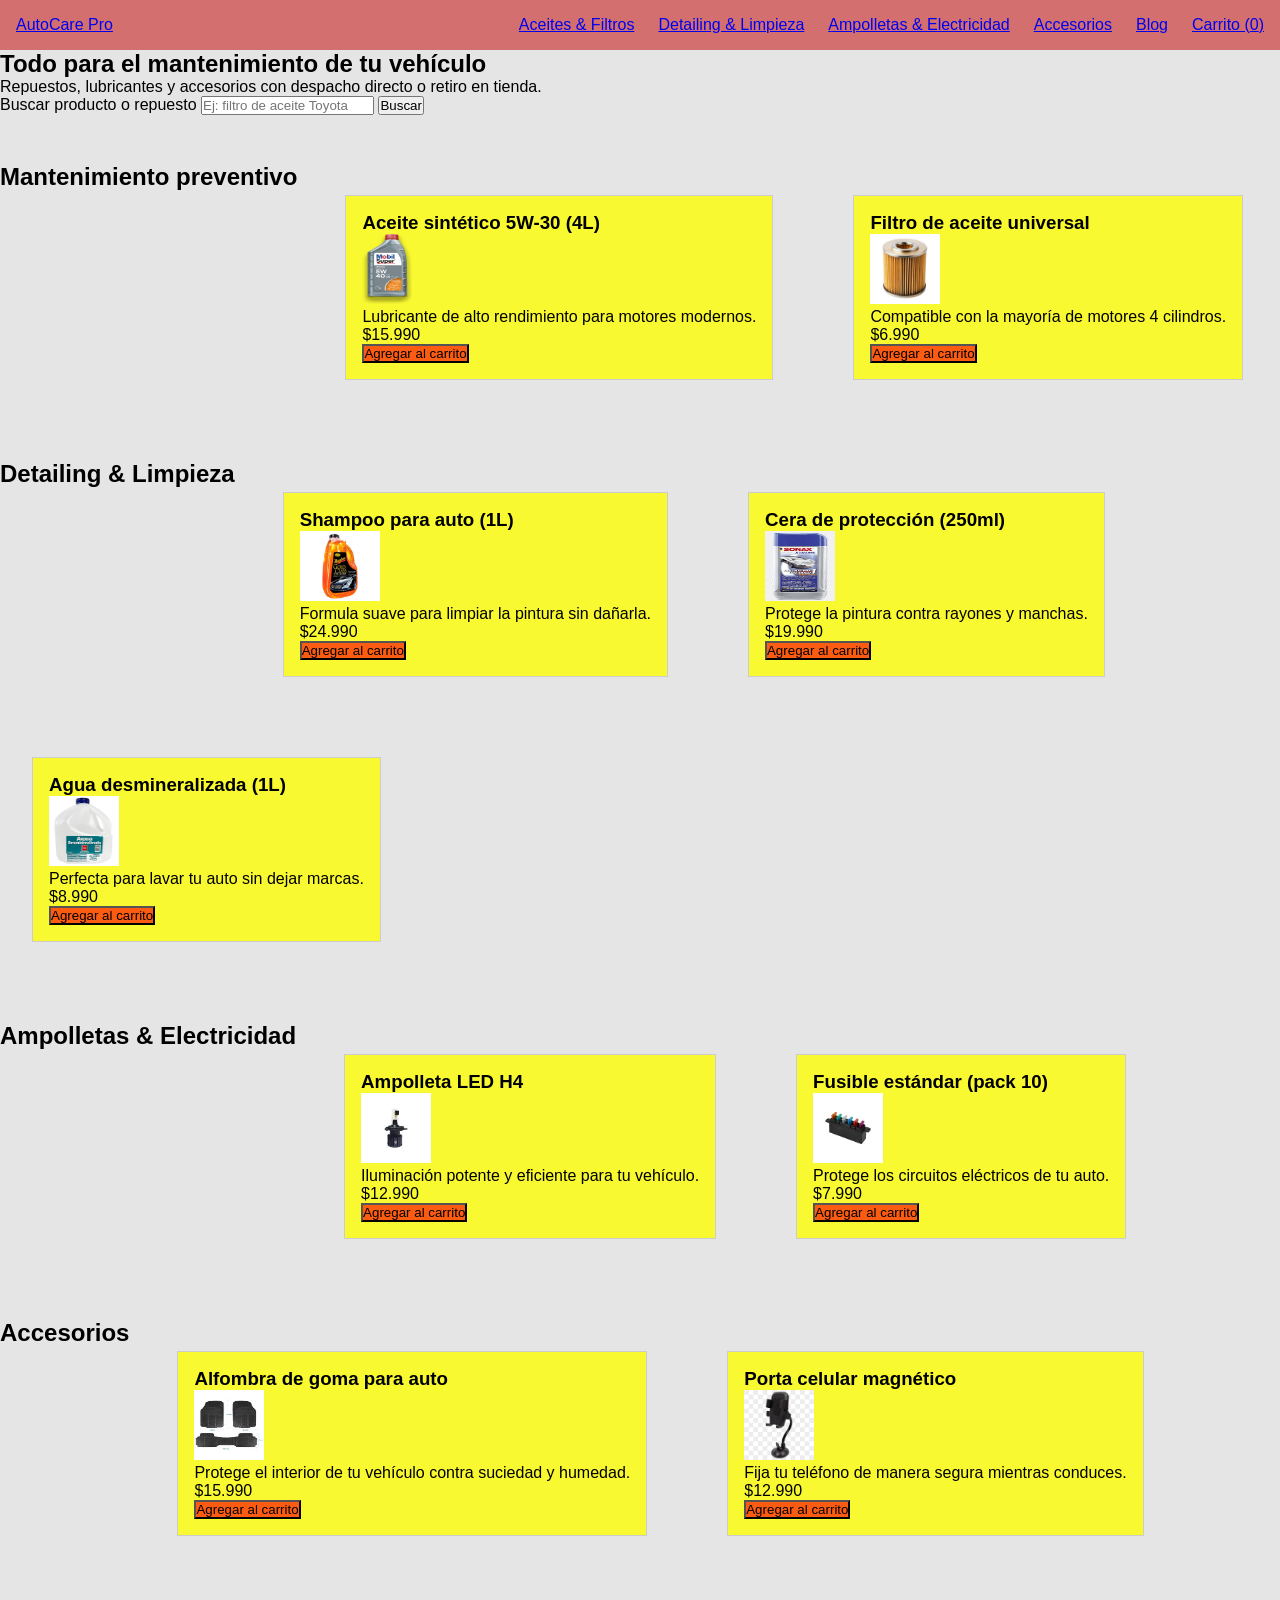
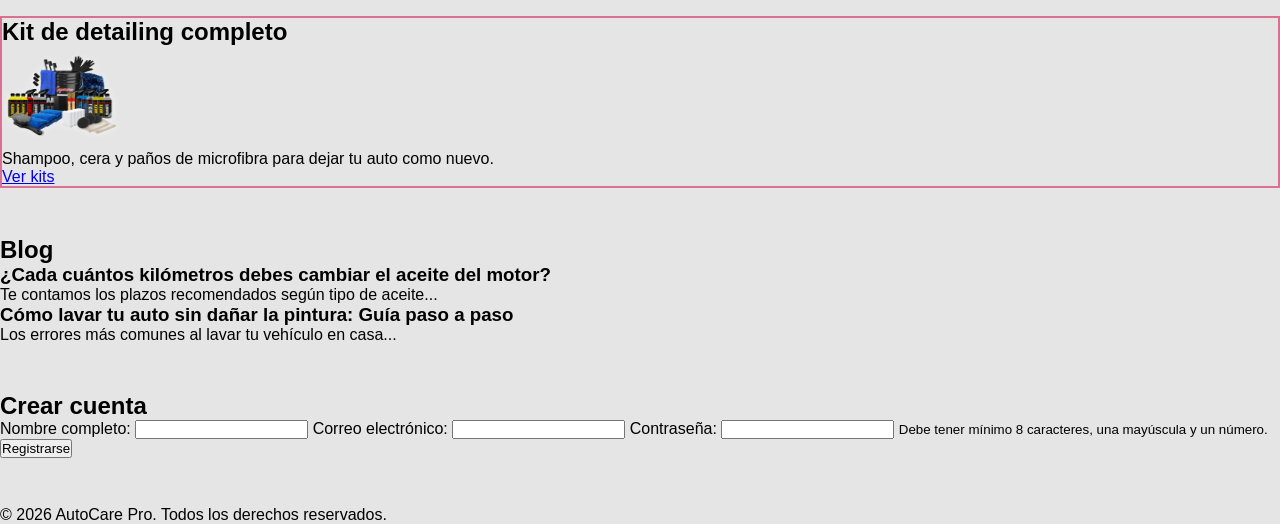
==== index.html @ ac7f09a3 "Agrega validacion de nombre, email y clave en formulario de registro" ====
<!DOCTYPE html>
<html lang="es">
<head>
  <meta charset="UTF-8">
  <meta name="viewport" content="width=device-width, initial-scale=1.0">
  <title>AutoCare Pro — Repuestos y Accesorios Automotrices</title>

  <!-- Acá se conecta el CSS. Ruta relativa: desde este archivo, entra a la carpeta css/ -->
  <link rel="stylesheet" href="css/style.css">
</head>
<body>

  <!-- HEADER: logo + navegación. Se repite en TODAS las páginas del sitio -->
  <header>
    <a href="index.html" class="logo">AutoCare Pro</a>
    <nav>
      <ul>
        <li><a href="#aceites">Aceites &amp; Filtros</a></li>
        <li><a href="#detailing">Detailing &amp; Limpieza</a></li>
        <li><a href="#electricidad">Ampolletas &amp; Electricidad</a></li>
        <li><a href="#accesorios">Accesorios</a></li>
        <li><a href="#blog">Blog</a></li>
        <li><a href="#carrito">Carrito (<span id="contador-carrito">0</span>)</a></li>
      </ul>
    </nav>
  </header>

  <!-- MAIN: el contenido único de esta página (Home) -->
  <main>

    <!-- SECTION: hero con buscador destacado. Es parte de la página, no tiene sentido solo -->
    <section class="hero">
      <h1>Todo para el mantenimiento de tu vehículo</h1>
      <p>Repuestos, lubricantes y accesorios con despacho directo o retiro en tienda.</p>
      <form role="search">
        <label for="buscador">Buscar producto o repuesto</label>
        <input type="search" id="buscador" name="buscador" placeholder="Ej: filtro de aceite Toyota">
        <button type="submit">Buscar</button>
      </form>
    </section>

    <!-- SECTION: mantenimiento preventivo -->
    <section id="aceites" class="grid-producto">
      <h2>Mantenimiento preventivo</h2>

      <!-- ARTICLE: cada producto tiene sentido leído fuera de contexto -->
      <article class="producto" data-precio="15990">
        <h3>Aceite sintético 5W-30 (4L)</h3>
        <img src="img/Aceite5w-40.png" alt="Aceite 5W-40" width="50" height="70">
        <p>Lubricante de alto rendimiento para motores modernos.</p>
        <p class="precio">$15.990</p>
        <button class="agregar-carrito">Agregar al carrito</button>
      </article>

      <article class="producto" data-precio="6990">
        <h3>Filtro de aceite universal</h3>
        <img src="img/Filtro.jpg" alt="Filtro aceite universal" width="70" height="70">
        <p>Compatible con la mayoría de motores 4 cilindros.</p>
        <p class="precio">$6.990</p>
        <button class="agregar-carrito">Agregar al carrito</button>
      </article>
    </section>

    <section id="detailing" class="grid-producto">
      <h2>Detailing & Limpieza</h2>
      <article class="producto" data-precio="24990">
        <h3>Shampoo para auto (1L)</h3>
        <img src="img/Shampoo.jpg" alt="Shampoo para auto" width="80" height="70">
        <p>Formula suave para limpiar la pintura sin dañarla.</p>
        <p class="precio">$24.990</p>
        <button class="agregar-carrito">Agregar al carrito</button>
      </article>
      
      <article class="producto" data-precio="19990">
        <h3>Cera de protección (250ml)</h3>
        <img src="img/Cera.jpg" alt="Cera brillante" width="70" height="70">
        <p>Protege la pintura contra rayones y manchas.</p>
        <p class="precio">$19.990</p>
        <button class="agregar-carrito">Agregar al carrito</button>
      </article>

      <article class="producto" data-precio="8990">
        <h3> Agua desmineralizada (1L)</h3>
        <img src="img/Agua.jpg" alt="Agua desminiralizada" width="70" height="70">
        <p>Perfecta para lavar tu auto sin dejar marcas.</p>
        <p class="precio">$8.990</p>
        <button class="agregar-carrito">Agregar al carrito</button>
      </article>
    </section>

    <section id="electricidad" class="grid-producto">
      <h2>Ampolletas & Electricidad</h2>
      <article class="producto" data-precio="12990">
        <h3>Ampolleta LED H4</h3>
        <img src="img/Ampolleta.jpg" alt="Ampolleta led H4" width="70" height="70">
        <p>Iluminación potente y eficiente para tu vehículo.</p>
        <p class="precio">$12.990</p>
        <button class="agregar-carrito">Agregar al carrito</button>
      </article>

      <article class="producto" data-precio="7990">
        <h3>Fusible estándar (pack 10)</h3>
        <img src="img/fusible.jpg" alt="Fusible estandar" width="70" height="70">
        <p>Protege los circuitos eléctricos de tu auto.</p>
        <p class="precio">$7.990</p>
        <button class="agregar-carrito">Agregar al carrito</button>
      </article>
    </section>

    <section id="accesorios" class="grid-producto">
      <h2>Accesorios</h2>
      <article class="producto" data-precio="15990">
        <h3>Alfombra de goma para auto</h3>
        <img src="img/gomaAuto.jpg" alt="Alfombre para auto" width="70" height="70">
        <p>Protege el interior de tu vehículo contra suciedad y humedad.</p>
        <p class="precio">$15.990</p>
        <button class="agregar-carrito">Agregar al carrito</button>
      </article>

      <article class="producto" data-precio="12990">
        <h3>Porta celular magnético</h3>
        <img src="img/portaCelu.jpg" alt="Porta celular" width="70" height="70">
        <p>Fija tu teléfono de manera segura mientras conduces.</p>
        <p class="precio">$12.990</p>
        <button class="agregar-carrito">Agregar al carrito</button>
      </article>
    </section>

    <!--section: banner de kits de limpieza -->
    <section class="banner-promo">
      <h2>Kit de detailing completo</h2>
      <img src="img/kit.png" alt="Kit lavado vehiculo" width="120" height="100">
      <p>Shampoo, cera y paños de microfibra para dejar tu auto como nuevo.</p>
      <a href="#detailing" class="btn">Ver kits</a>
    </section>

    <!--section: blog -->
    <section id="blog">
      <h2>Blog</h2>
      <article>
        <h3>¿Cada cuántos kilómetros debes cambiar el aceite del motor?</h3>
        <p>Te contamos los plazos recomendados según tipo de aceite...</p>
      </article>
      <article>
        <h3>Cómo lavar tu auto sin dañar la pintura: Guía paso a paso</h3>
        <p>Los errores más comunes al lavar tu vehículo en casa...</p>
      </article>
    </section>
    
    <!--section: Registro-->
    <section id="registro">
      <h2>Crear cuenta</h2>
      <form id="form-registro" novalidate>
        <label for="nombre">Nombre completo:</label>
        <input type="text" id="nombre" name="nombre" autocomplete="name" required>
        <span class="error-campo" id="error-nombre"></span>
    
        <label for="email">Correo electrónico:</label>
        <input type="email" id="email" name="email" autocomplete="email" required>
        <span class="error-campo" id="error-email"></span>
    
        <label for="clave">Contraseña:</label>
        <input type="password" id="clave" name="clave" autocomplete="new-password" required minlength="8">
        <small class="sugerencia">Debe tener mínimo 8 caracteres, una mayúscula y un número.</small>
        <span class="error-campo" id="error-clave"></span>

        <button type="submit">Registrarse</button>
      </form>
      <p id="mensaje-error" role="alert"></p>
    </section>

  </main>

  <!-- FOOTER: se repite en todas las páginas -->
  <footer>
    <p>&copy; 2026 AutoCare Pro. Todos los derechos reservados.</p>
  </footer>

  <!--
    El script va AL FINAL del body (o con "defer" en el head).
    Motivo: cuando el navegador llega acá, todo el HTML de arriba ya existe,
    así que el JS puede "encontrar" los botones, inputs, etc. sin errores.
  -->
  <script src="js/script.js"></script>
</body>
</html>
---- css/style.css ----
* {
  box-sizing: border-box;
  margin: 0;
  padding: 0;
}

body {
  font-family: Arial, sans-serif;
  background-color: #cccccc7e;
}

header {
  display: flex;
  justify-content: space-between;
  align-items: center;
  background-color: rgba(199, 25, 25, 0.578);
  padding: 1rem;
}

section {
  margin-bottom: 3rem;
}

.producto {
  border: 1px solid #ccc;
  padding: 1rem;
  margin: 2rem;
  background-color: rgba(255, 255, 0, 0.781);
}

.grid-producto {
  display: flex;
  gap: 1rem;
  flex-wrap: wrap;
}

nav ul {
  list-style-type: none;
  display: flex;
  gap: 1.5rem;
}

.agregar-carrito {
  background-color: rgba(255, 0, 0, 0.63);
}

.banner-promo {
  border: 2px solid palevioletred;
}
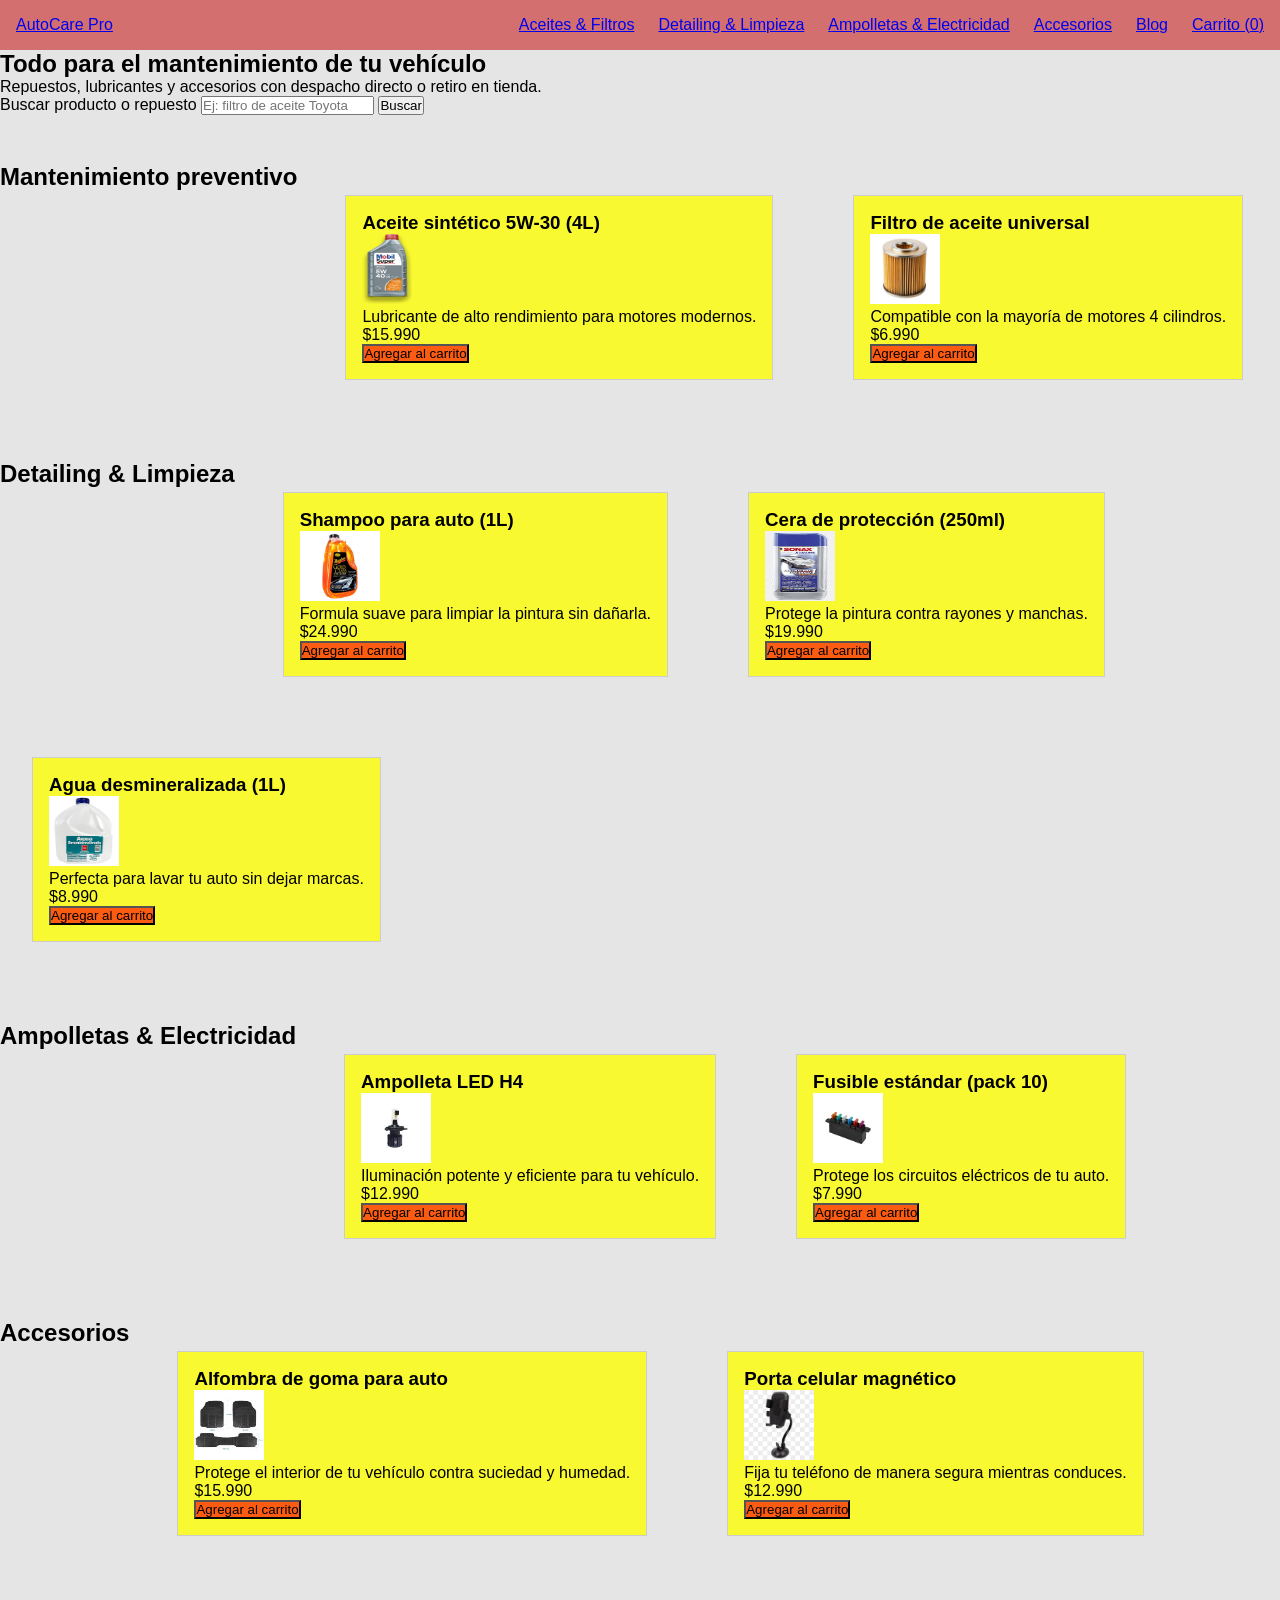
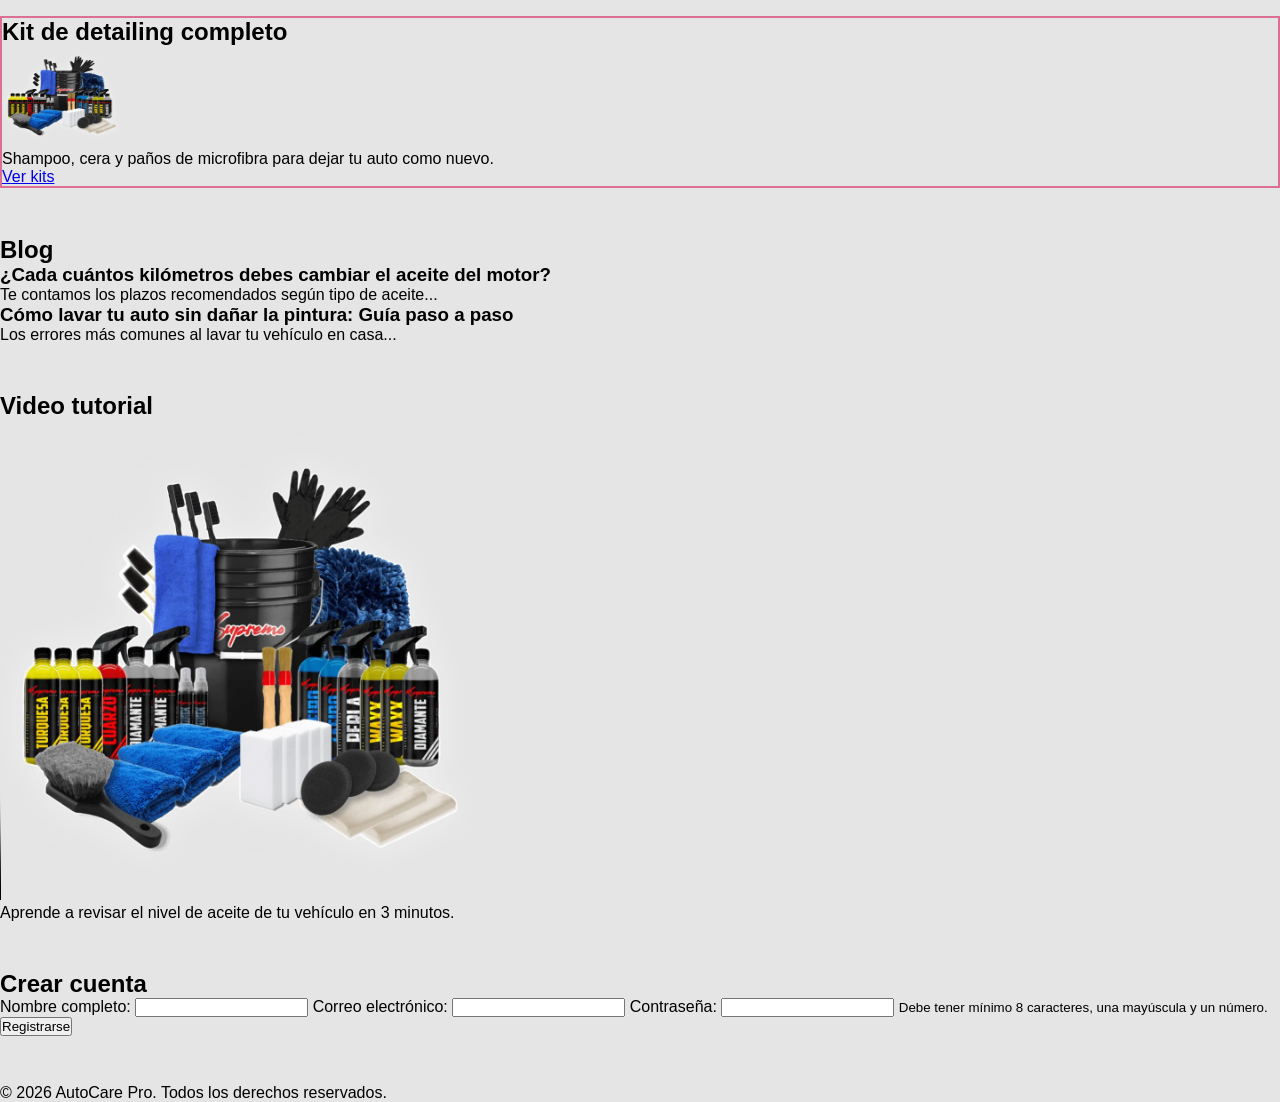
==== commit 85d2aea9: "Agrega seccion de video tutorial en la pagina" ====
--- a/index.html
+++ b/index.html
@@ -146,7 +146,17 @@
         <p>Los errores más comunes al lavar tu vehículo en casa...</p>
       </article>
     </section>
-    
+
+    <section id="tutorial-video">
+      <h2>Video tutorial</h2>
+      <video width="480" controls poster="img/kit.png">
+      <source src="video/cambio-aceite.mp4" type="video/mp4">
+        Tu navegador no soporta la reproducción de este video.
+      </video>
+      <p>Aprende a revisar el nivel de aceite de tu vehículo en 3 minutos.</p>
+    </section>
+
+
     <!--section: Registro-->
     <section id="registro">
       <h2>Crear cuenta</h2>
@@ -171,16 +181,10 @@
 
   </main>
 
-  <!-- FOOTER: se repite en todas las páginas -->
   <footer>
     <p>&copy; 2026 AutoCare Pro. Todos los derechos reservados.</p>
   </footer>
 
-  <!--
-    El script va AL FINAL del body (o con "defer" en el head).
-    Motivo: cuando el navegador llega acá, todo el HTML de arriba ya existe,
-    así que el JS puede "encontrar" los botones, inputs, etc. sin errores.
-  -->
   <script src="js/script.js"></script>
 </body>
 </html>
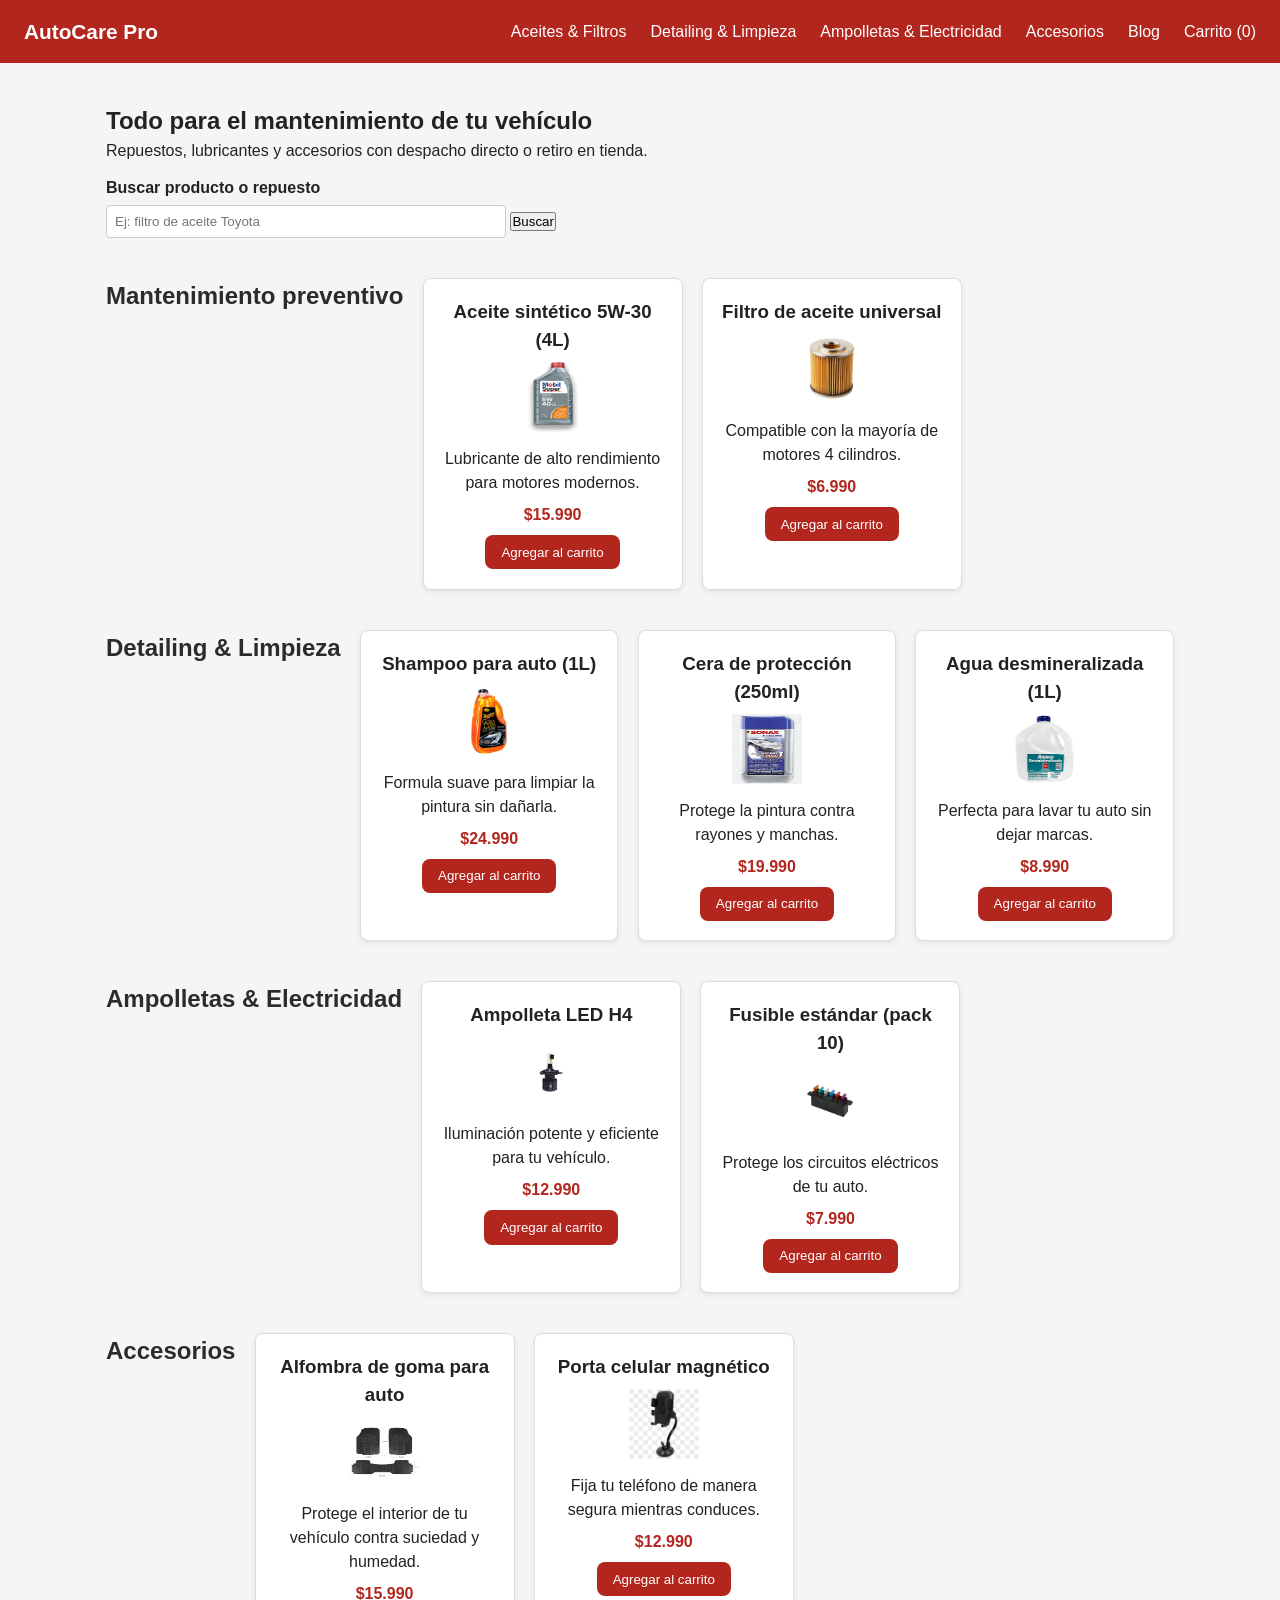
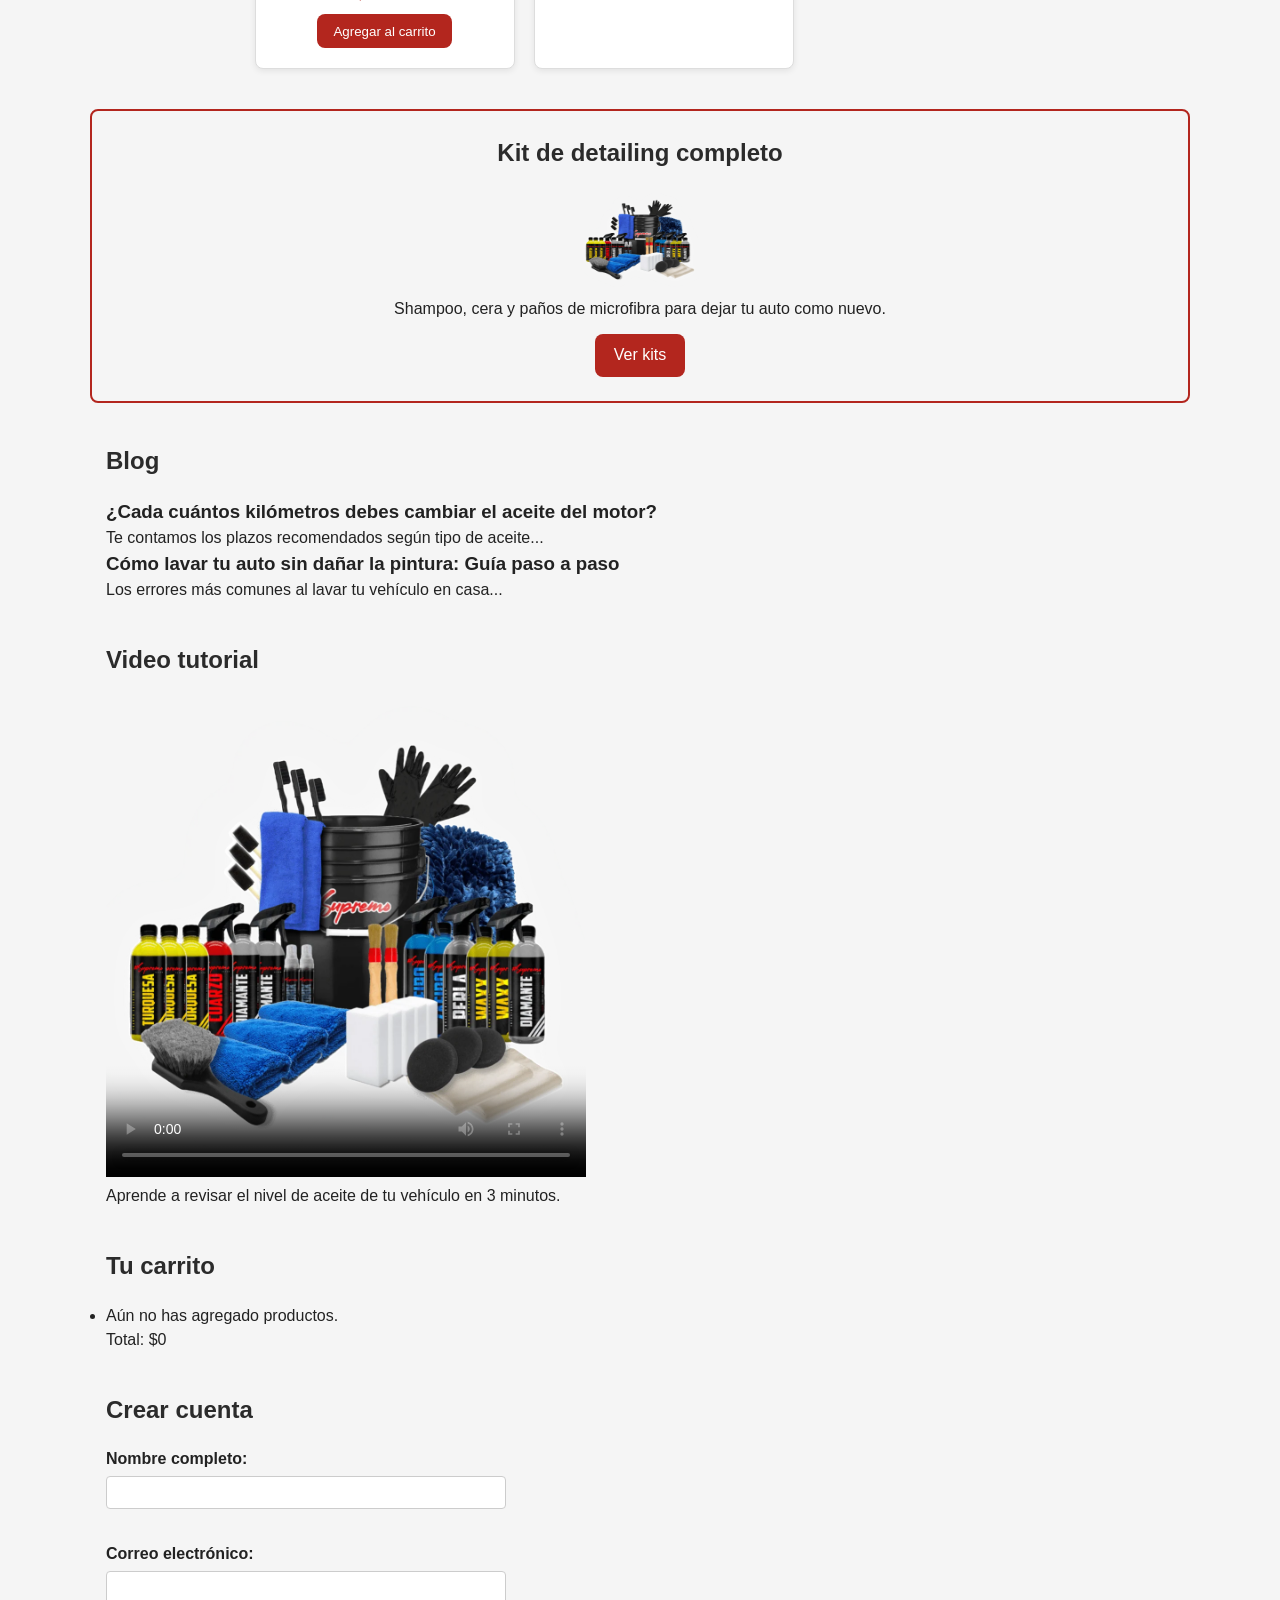
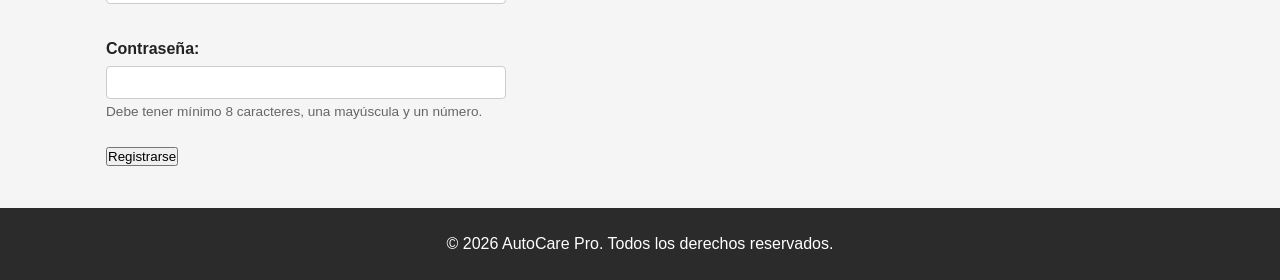
==== commit 2558e351: "Agrega seccion de carrito funcional y corrige link roto del menu" ====
--- a/index.html
+++ b/index.html
@@ -156,6 +156,15 @@
       <p>Aprende a revisar el nivel de aceite de tu vehículo en 3 minutos.</p>
     </section>
 
+    <section id="carrito">
+      <h2>Tu carrito</h2>
+      <ul id="lista-carrito">
+        <li class="carrito-vacio">Aún no has agregado productos.</li>
+      </ul>
+      <p id="carrito-total">Total: $0</p>
+    </section>
+
+
 
     <!--section: Registro-->
     <section id="registro">
--- a/css/style.css
+++ b/css/style.css
@@ -1,49 +1,190 @@
+:root {
+  --color-primario: #b3261e;
+  --color-primario-oscuro: #7a1a15;
+  --color-secundario: #2b2b2b;
+  --color-fondo: #f5f5f5;
+  --color-tarjeta: #ffffff;
+  --color-texto: #222222;
+  --color-error: #c0392b;
+  --color-exito: #2e7d32;
+  --radio-borde: 8px;
+}
+ 
 * {
   box-sizing: border-box;
   margin: 0;
   padding: 0;
 }
-
+ 
 body {
-  font-family: Arial, sans-serif;
-  background-color: #cccccc7e;
+  font-family: 'Segoe UI', Arial, sans-serif;
+  background-color: var(--color-fondo);
+  color: var(--color-texto);
+  line-height: 1.5;
 }
-
+ 
 header {
   display: flex;
   justify-content: space-between;
   align-items: center;
-  background-color: rgba(199, 25, 25, 0.578);
-  padding: 1rem;
+  background-color: var(--color-primario);
+  padding: 1rem 1.5rem;
+  color: white;
 }
-
-section {
-  margin-bottom: 3rem;
+ 
+header .logo {
+  color: white;
+  font-weight: bold;
+  font-size: 1.3rem;
+  text-decoration: none;
 }
-
-.producto {
-  border: 1px solid #ccc;
-  padding: 1rem;
-  margin: 2rem;
-  background-color: rgba(255, 255, 0, 0.781);
-}
-
-.grid-producto {
-  display: flex;
-  gap: 1rem;
-  flex-wrap: wrap;
-}
-
+ 
 nav ul {
   list-style-type: none;
   display: flex;
   gap: 1.5rem;
+  flex-wrap: wrap;
+}
+ 
+nav a {
+  color: white;
+  text-decoration: none;
+}
+ 
+nav a:hover {
+  text-decoration: underline;
+}
+ 
+section {
+  margin: 2.5rem auto;
+  max-width: 1100px;
+  padding: 0 1rem;
+}
+ 
+h2 {
+  margin-bottom: 1.2rem;
+  color: var(--color-secundario);
+}
+ 
+.grid-producto {
+  display: flex;
+  gap: 1.2rem;
+  flex-wrap: wrap;
+}
+ 
+.producto {
+  border: 1px solid #ddd;
+  border-radius: var(--radio-borde);
+  padding: 1.2rem;
+  background-color: var(--color-tarjeta);
+  box-shadow: 0 2px 6px rgba(0,0,0,0.08);
+  flex: 1 1 220px;
+  max-width: 260px;
+  text-align: center;
+}
+ 
+.producto img {
+  margin: 0.5rem 0;
+}
+ 
+.precio {
+  font-weight: bold;
+  color: var(--color-primario);
+  margin: 0.5rem 0;
+}
+ 
+.agregar-carrito {
+  background-color: var(--color-primario);
+  color: white;
+  border: none;
+  padding: 0.6rem 1rem;
+  border-radius: var(--radio-borde);
+  cursor: pointer;
+}
+ 
+.agregar-carrito:hover {
+  background-color: var(--color-primario-oscuro);
+}
+ 
+.banner-promo {
+  border: 2px solid var(--color-primario);
+  border-radius: var(--radio-borde);
+  padding: 1.5rem;
+  text-align: center;
+}
+ 
+.btn {
+  display: inline-block;
+  margin-top: 0.8rem;
+  background-color: var(--color-primario);
+  color: white;
+  padding: 0.6rem 1.2rem;
+  border-radius: var(--radio-borde);
+  text-decoration: none;
+}
+ 
+form label {
+  display: block;
+  margin-top: 0.8rem;
+  font-weight: bold;
+}
+ 
+form input {
+  width: 100%;
+  max-width: 400px;
+  padding: 0.5rem;
+  margin-top: 0.3rem;
+  border: 1px solid #ccc;
+  border-radius: 4px;
+}
+ 
+.sugerencia {
+  display: block;
+  color: #666;
+  font-size: 0.85rem;
+  margin-top: 0.2rem;
+}
+ 
+.error-campo {
+  display: block;
+  color: var(--color-error);
+  font-size: 0.85rem;
+  margin-top: 0.2rem;
+  min-height: 1.1rem;
+}
+ 
+.mensaje-error {
+  color: var(--color-error);
+  font-weight: bold;
+  margin-top: 1rem;
+}
+ 
+.mensaje-exito {
+  color: var(--color-exito);
+  font-weight: bold;
+  margin-top: 1rem;
+}
+ 
+footer {
+  text-align: center;
+  padding: 1.5rem;
+  background-color: var(--color-secundario);
+  color: white;
+  margin-top: 2rem;
 }
 
-.agregar-carrito {
-  background-color: rgba(255, 0, 0, 0.63);
+/* Responsive: pantallas chicas */
+@media (max-width: 700px) {
+  header {
+    flex-direction: column;
+    gap: 0.8rem;
+  }
+ 
+  nav ul {
+    justify-content: center;
+  }
+ 
+  .producto {
+    max-width: 100%;
+  }
 }
-
-.banner-promo {
-  border: 2px solid palevioletred;
-}
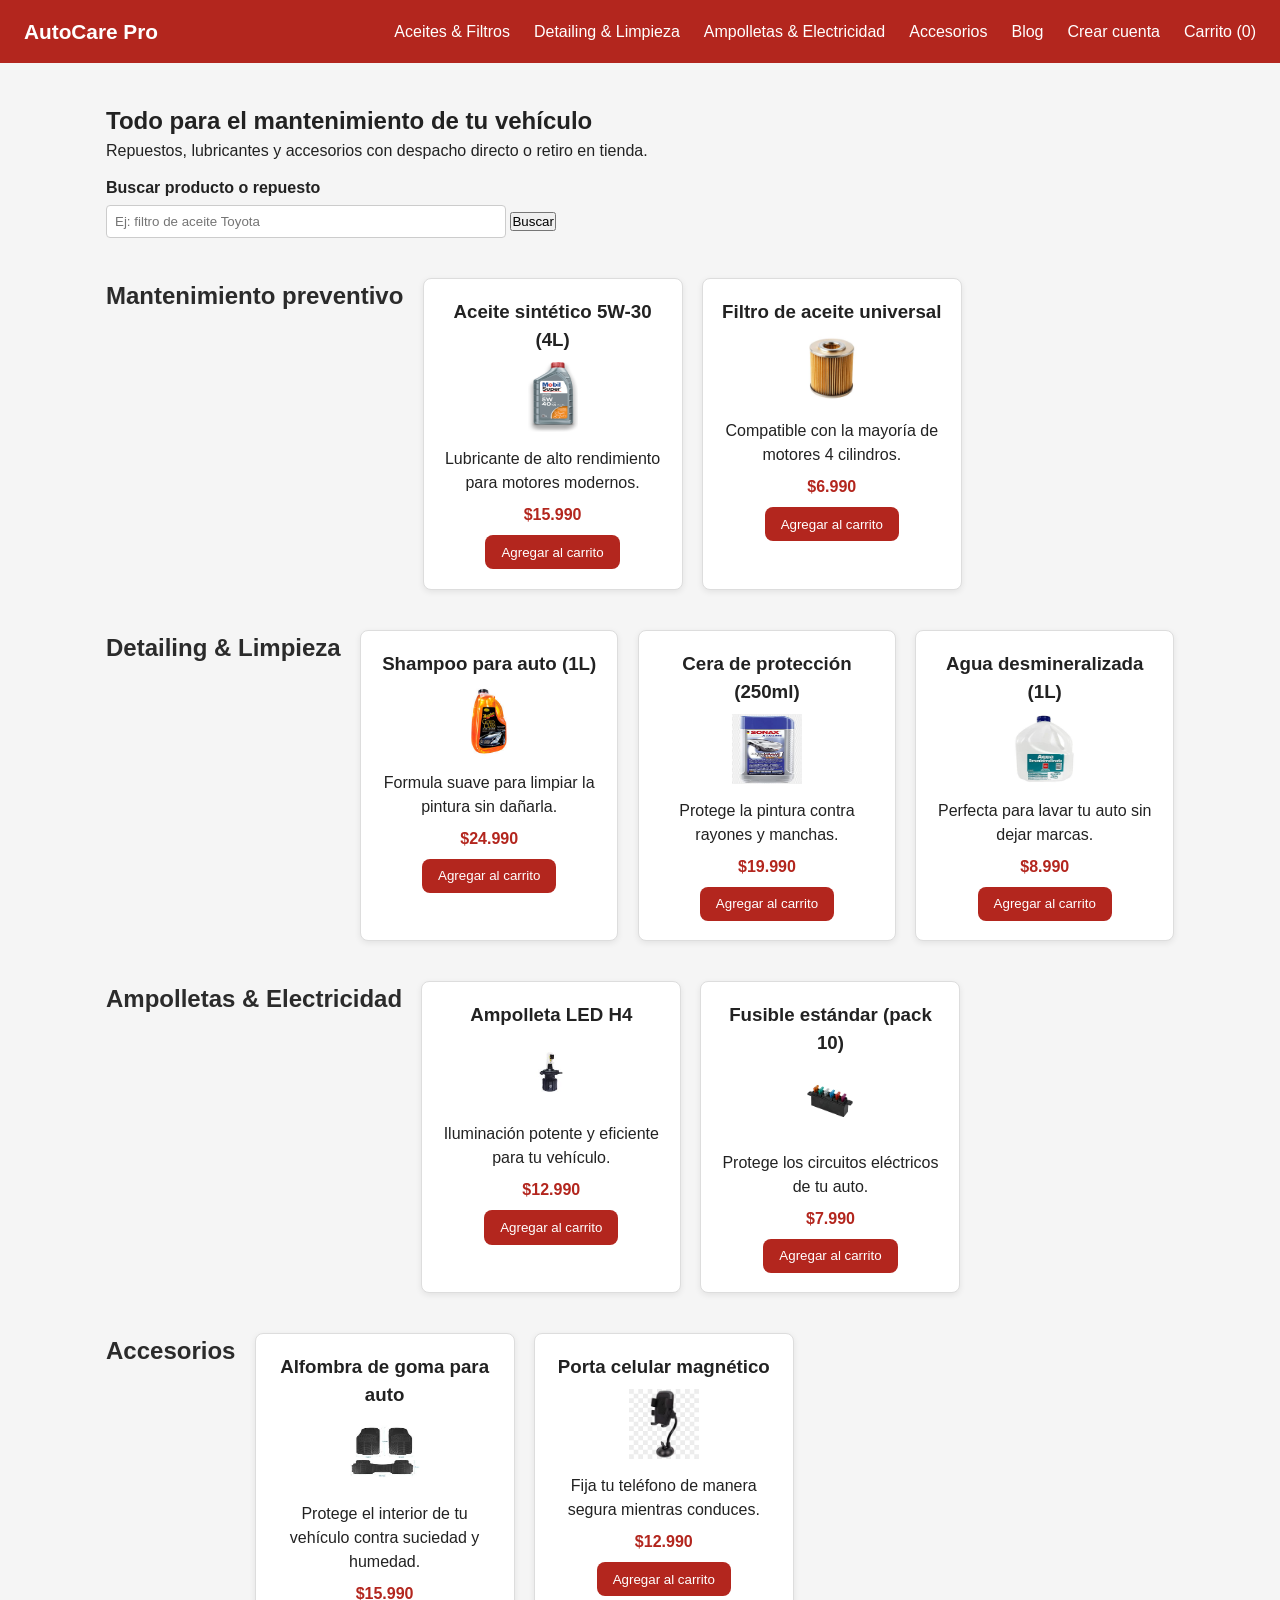
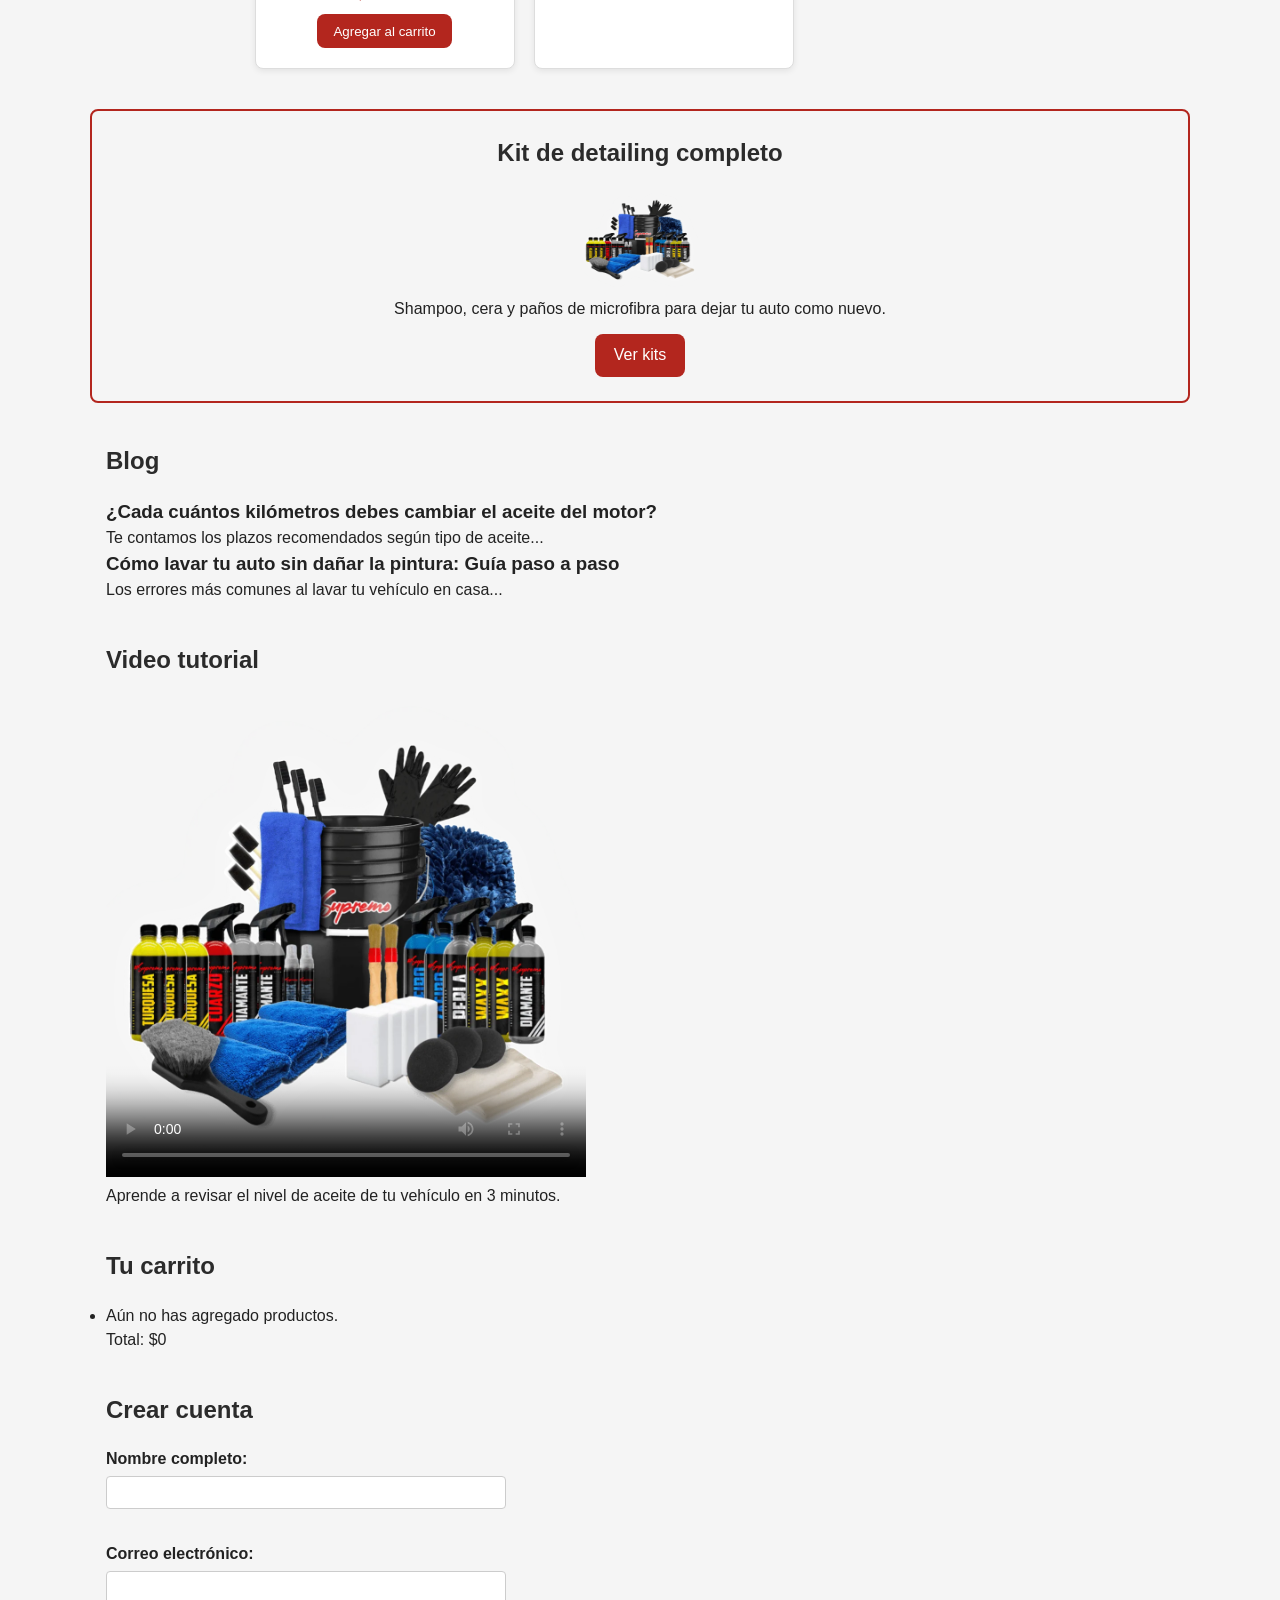
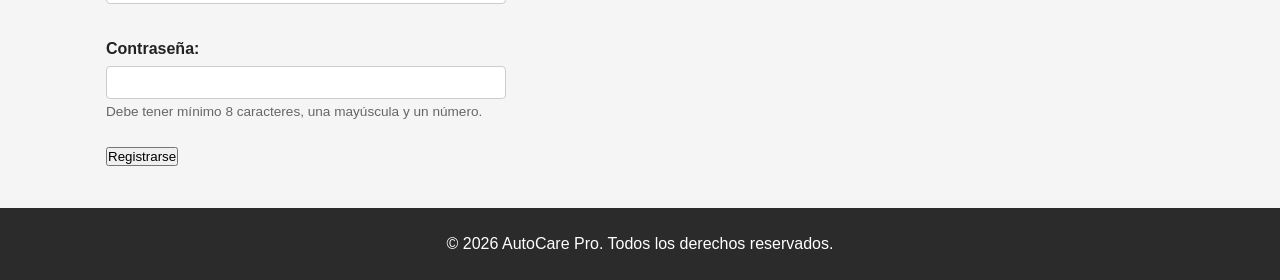
==== commit 94d58d8e: "Agrega link de crear cuentan" ====
--- a/index.html
+++ b/index.html
@@ -20,6 +20,7 @@
         <li><a href="#electricidad">Ampolletas &amp; Electricidad</a></li>
         <li><a href="#accesorios">Accesorios</a></li>
         <li><a href="#blog">Blog</a></li>
+        <li><a href="#registro">Crear cuenta</a></li>
         <li><a href="#carrito">Carrito (<span id="contador-carrito">0</span>)</a></li>
       </ul>
     </nav>
@@ -147,6 +148,7 @@
       </article>
     </section>
 
+    <!--section: video tutorial -->
     <section id="tutorial-video">
       <h2>Video tutorial</h2>
       <video width="480" controls poster="img/kit.png">
@@ -156,6 +158,7 @@
       <p>Aprende a revisar el nivel de aceite de tu vehículo en 3 minutos.</p>
     </section>
 
+    <!--section: carrito de compras -->
     <section id="carrito">
       <h2>Tu carrito</h2>
       <ul id="lista-carrito">
@@ -163,8 +166,6 @@
       </ul>
       <p id="carrito-total">Total: $0</p>
     </section>
-
-
 
     <!--section: Registro-->
     <section id="registro">
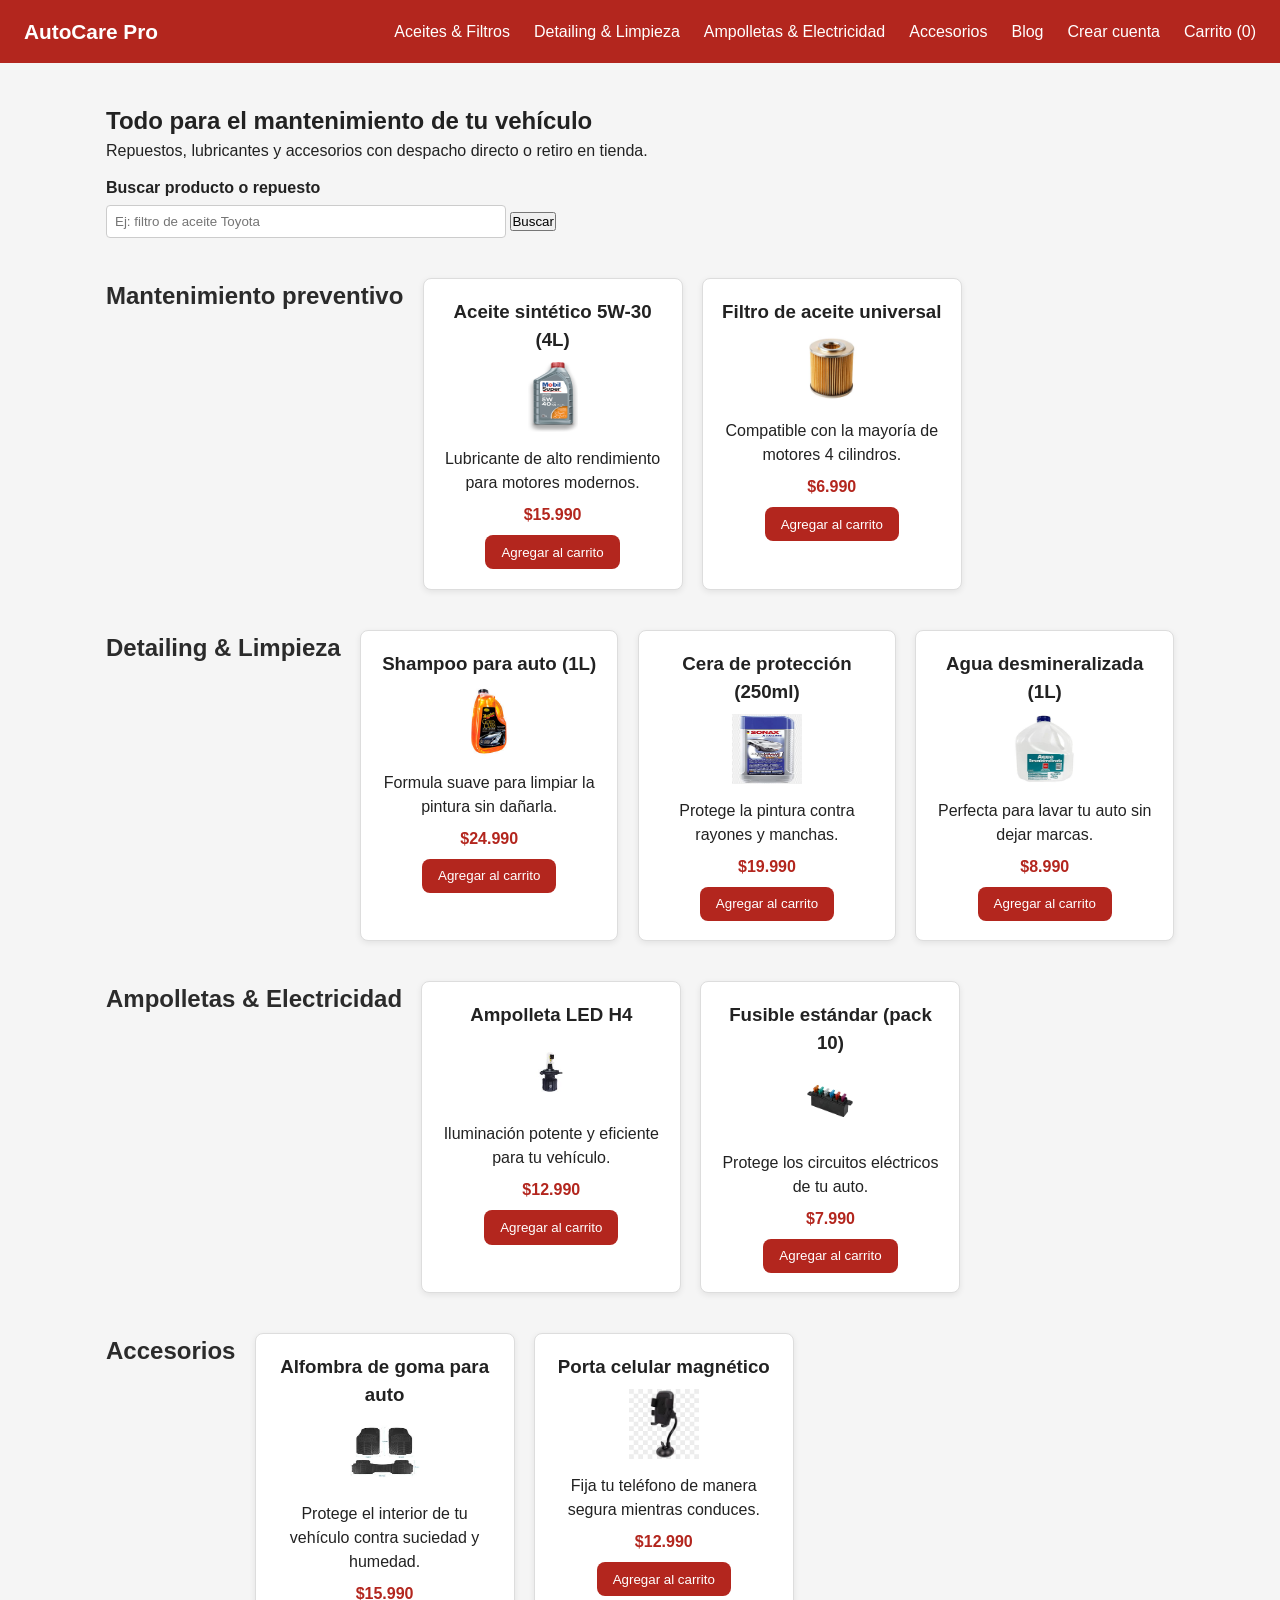
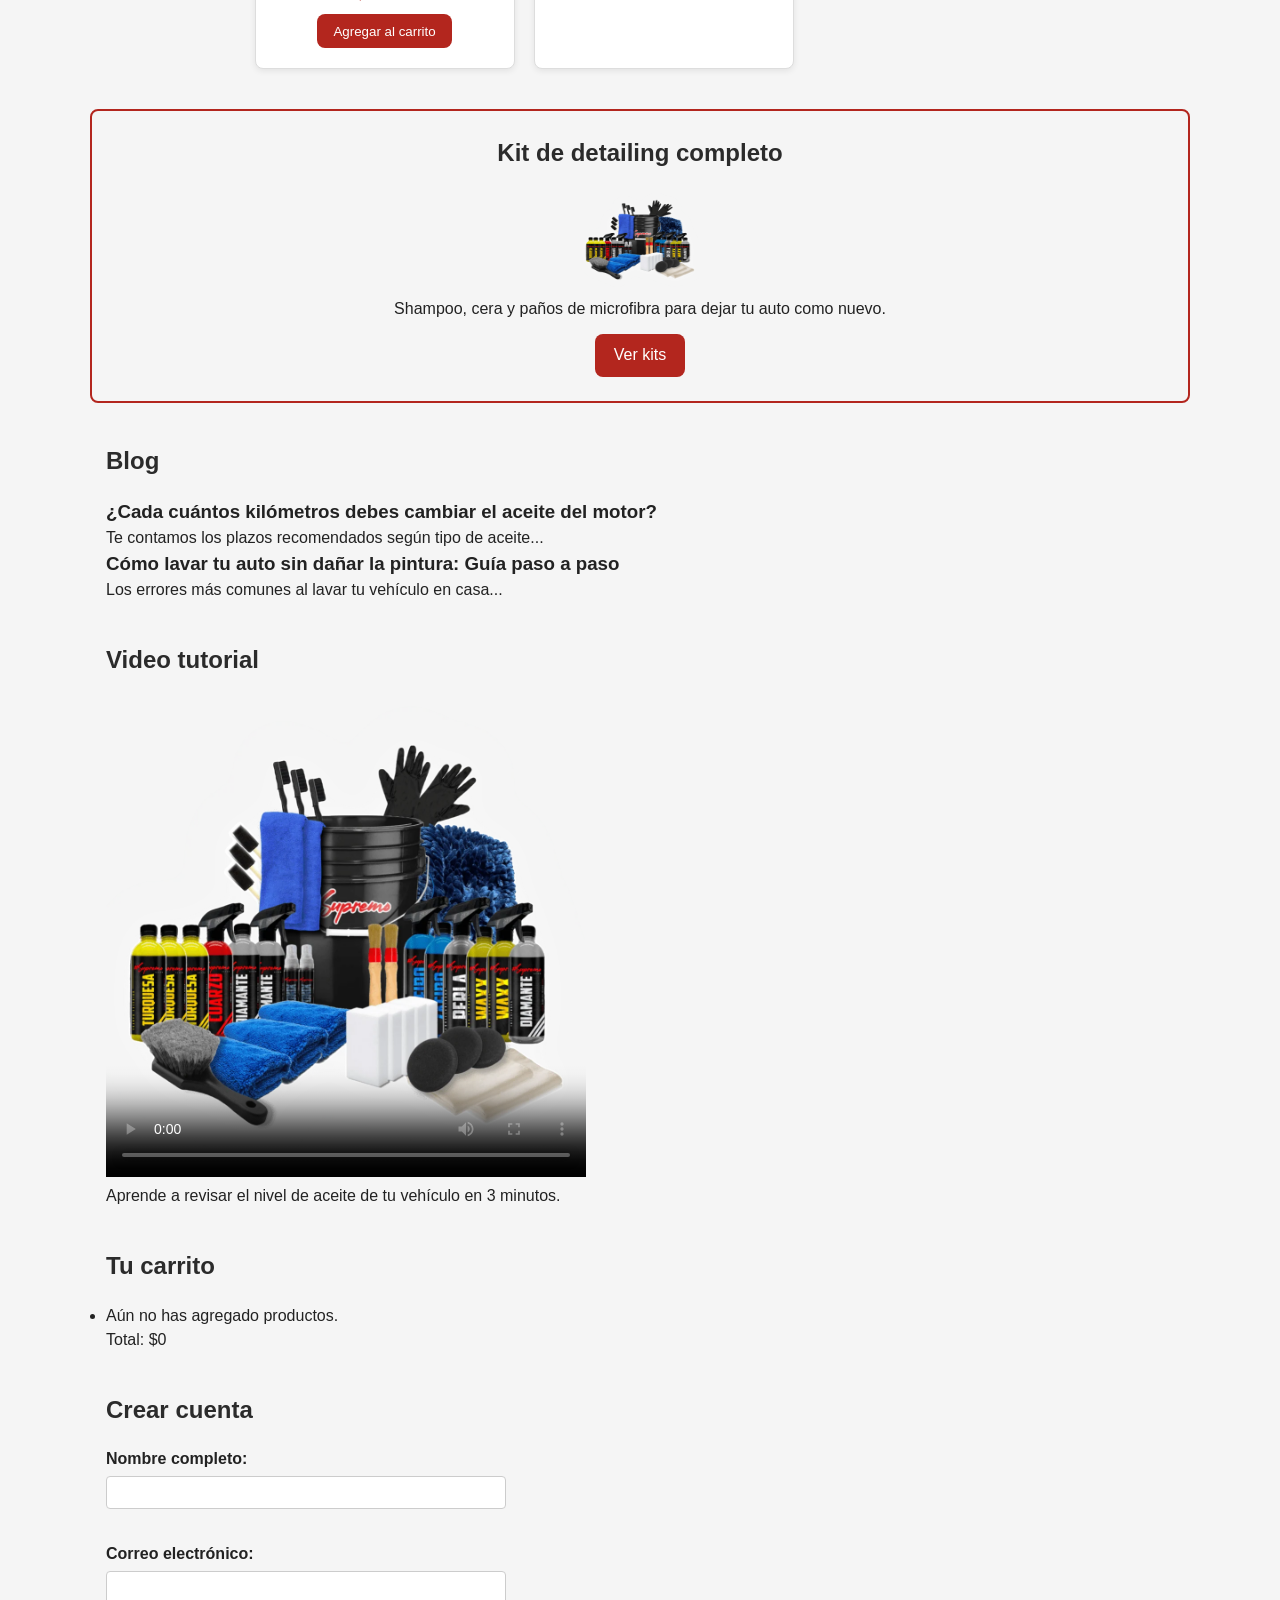
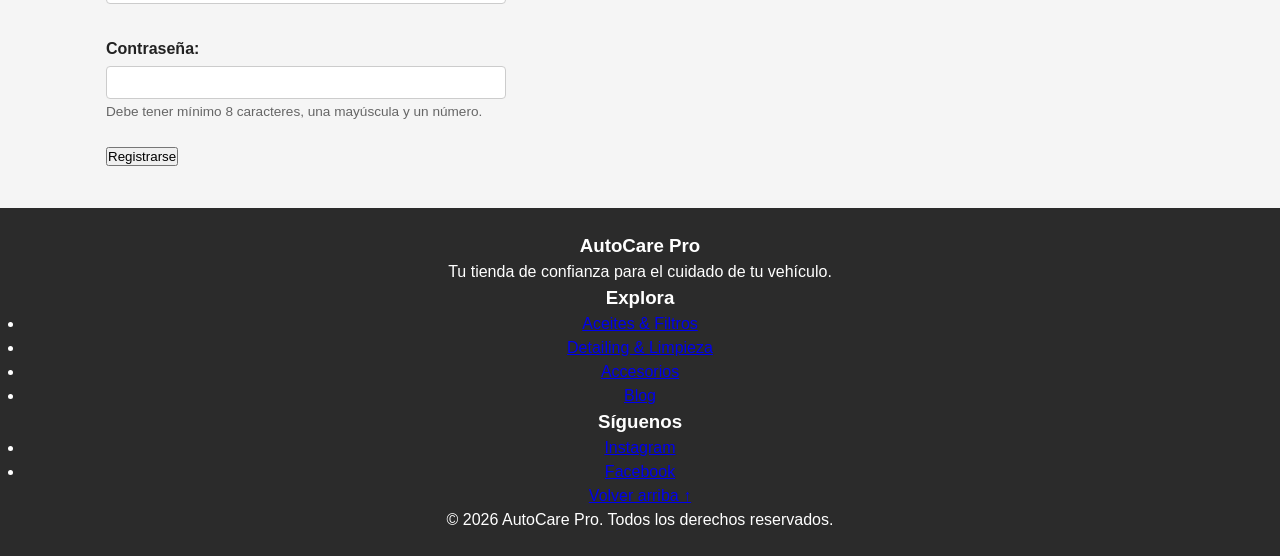
==== commit 78079f12: "Actualiza menu y footer para apuntar entre paginas correctamente" ====
--- a/index.html
+++ b/index.html
@@ -21,9 +21,10 @@
         <li><a href="#accesorios">Accesorios</a></li>
         <li><a href="#blog">Blog</a></li>
         <li><a href="#registro">Crear cuenta</a></li>
-        <li><a href="#carrito">Carrito (<span id="contador-carrito">0</span>)</a></li>
+        <li><a href="carrito.html">Carrito (<span id="contador-carrito">0</span>)</a></li>
       </ul>
     </nav>
+
   </header>
 
   <!-- MAIN: el contenido único de esta página (Home) -->
@@ -192,8 +193,35 @@
   </main>
 
   <footer>
-    <p>&copy; 2026 AutoCare Pro. Todos los derechos reservados.</p>
-  </footer>
+  <div class="footer-col">
+    <h3>AutoCare Pro</h3>
+    <p>Tu tienda de confianza para el cuidado de tu vehículo.</p>
+  </div>
+ 
+  <div class="footer-col">
+    <h3>Explora</h3>
+    <ul>
+      <li><a href="#aceites">Aceites &amp; Filtros</a></li>
+      <li><a href="#detailing">Detailing &amp; Limpieza</a></li>
+      <li><a href="#accesorios">Accesorios</a></li>
+      <li><a href="#blog">Blog</a></li>
+    </ul>
+  </div>
+ 
+  <div class="footer-col">
+    <h3>Síguenos</h3>
+    <ul>
+      <li><a href="https://instagram.com" target="_blank" rel="noopener">Instagram</a></li>
+      <li><a href="https://facebook.com" target="_blank" rel="noopener">Facebook</a></li>
+    </ul>
+  </div>
+ 
+  <div class="footer-col">
+    <a href="#top" class="volver-arriba">Volver arriba ↑</a>
+  </div>
+ 
+  <p class="footer-copy">&copy; 2026 AutoCare Pro. Todos los derechos reservados.</p>
+</footer>
 
   <script src="js/script.js"></script>
 </body>
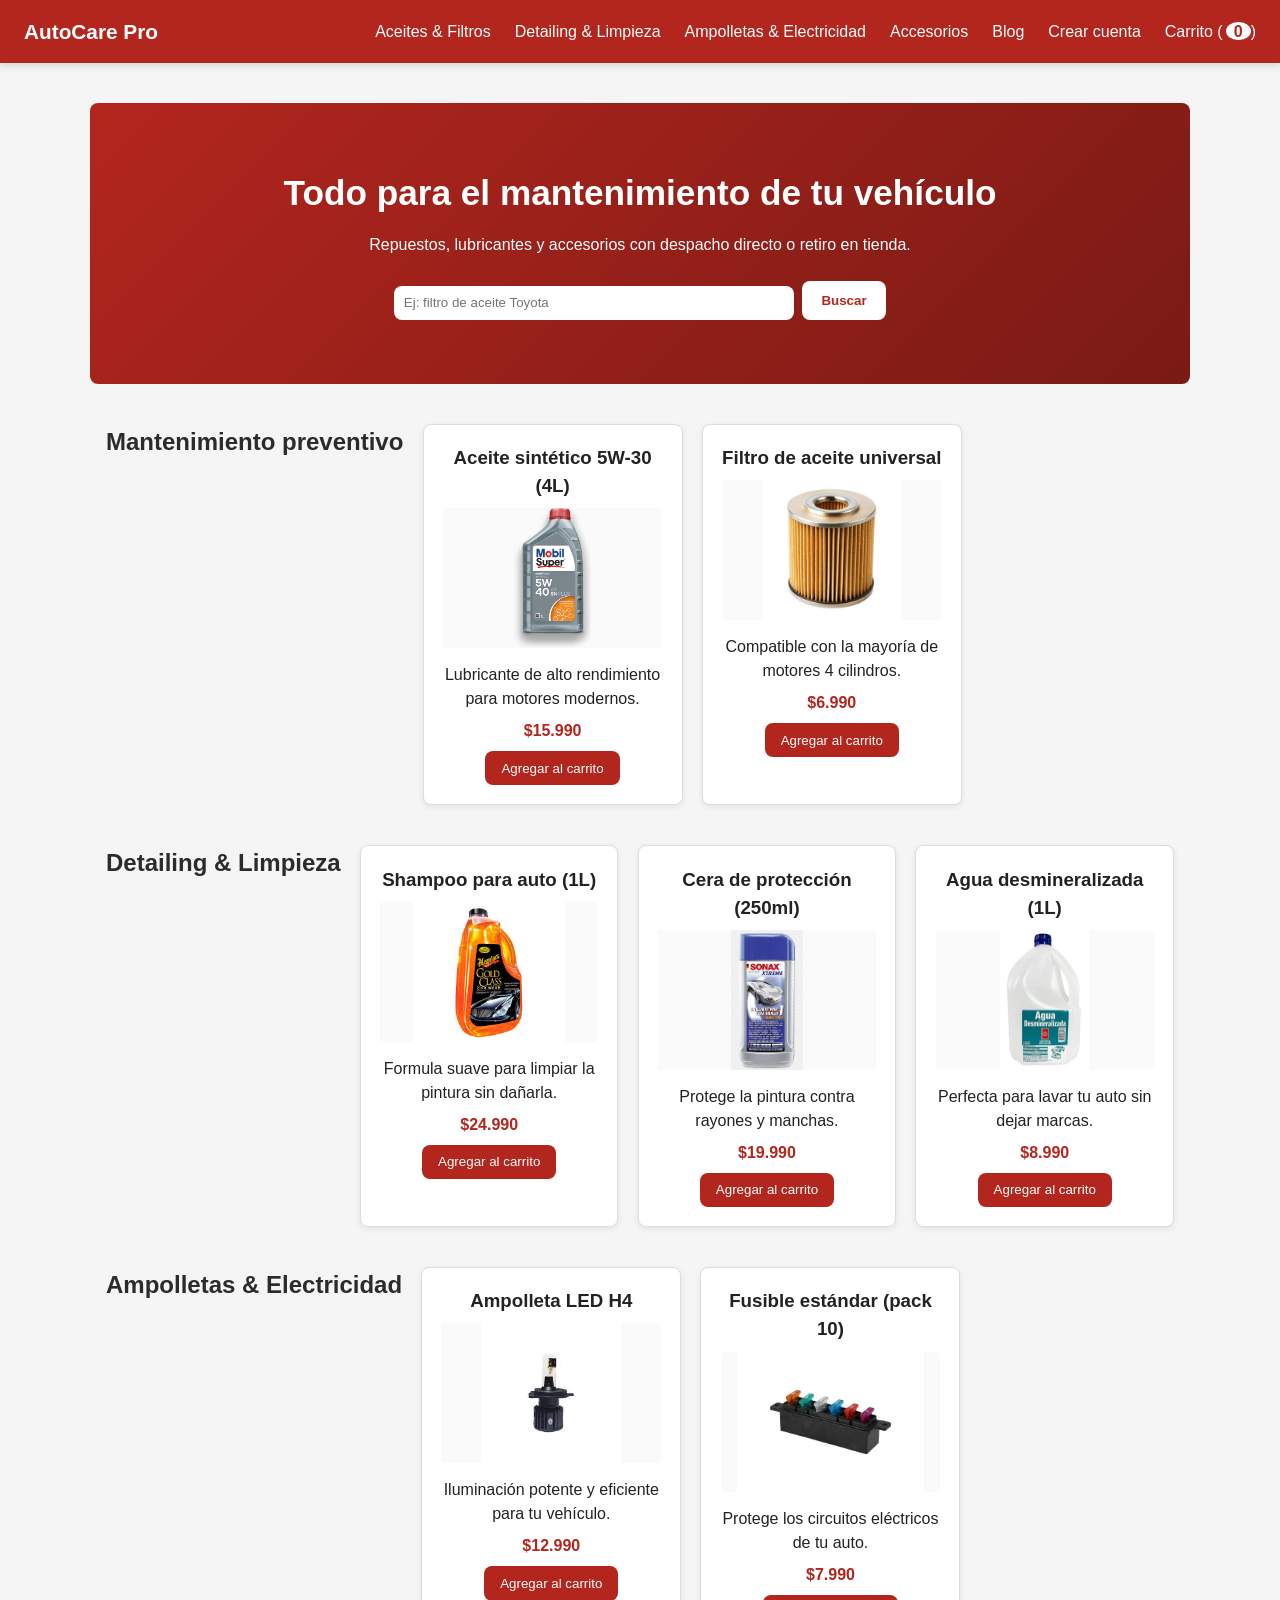
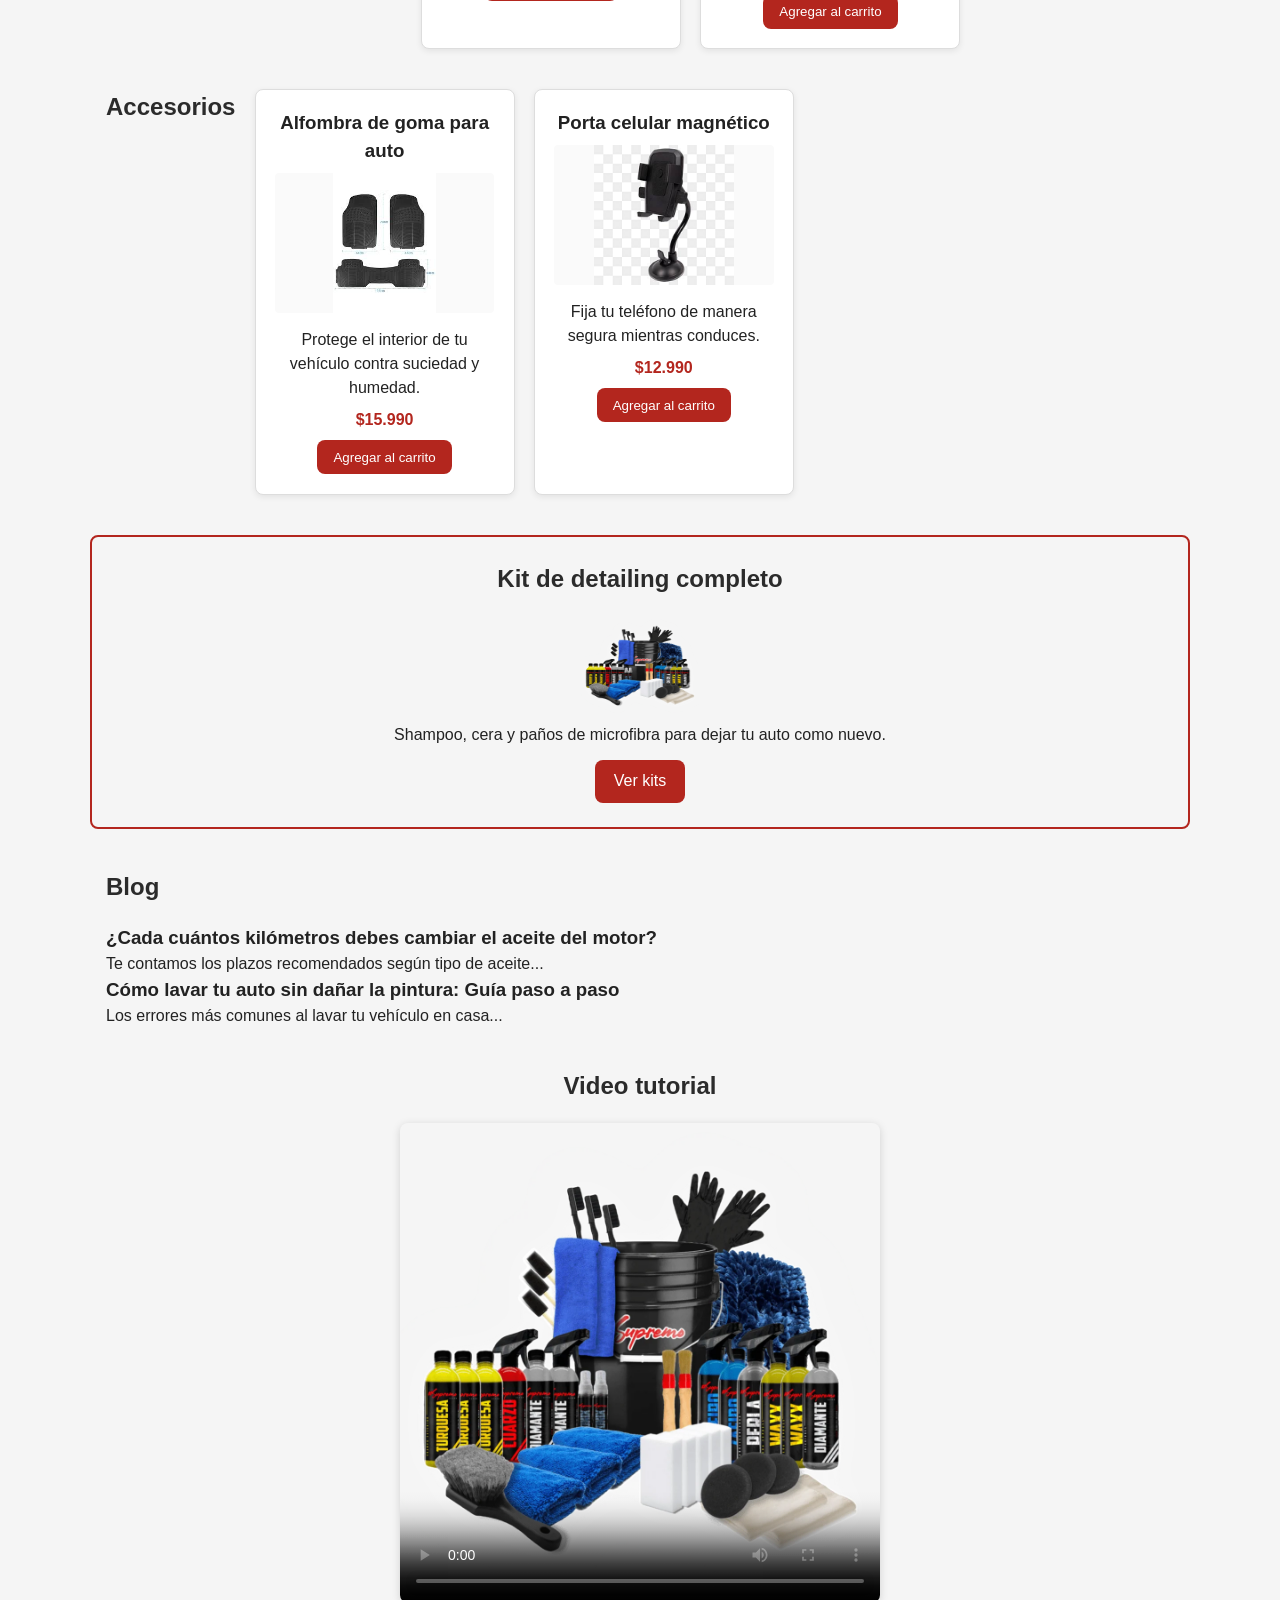
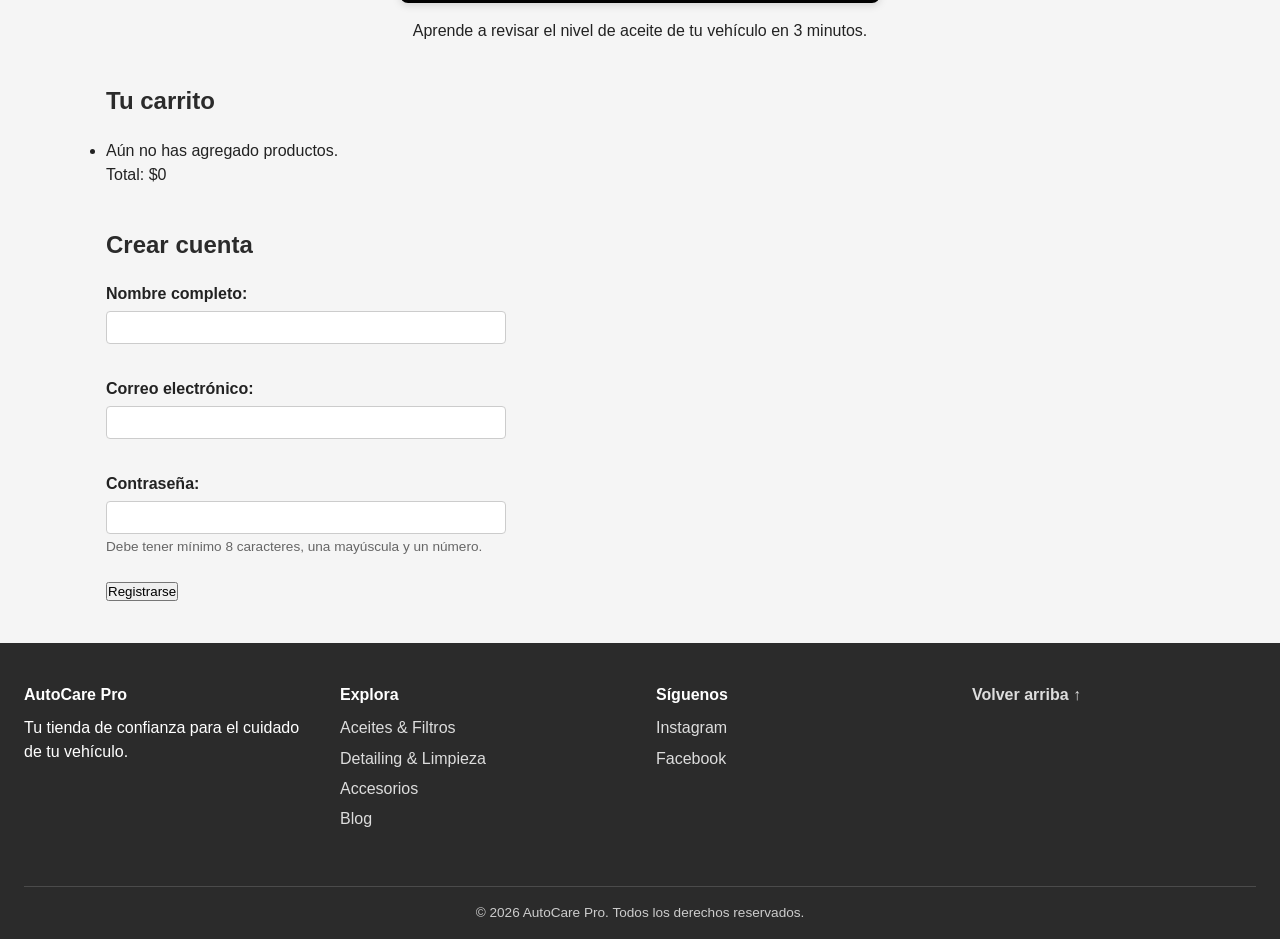
==== commit 1147619e: "Mejora visual: tipografia, header fijo, hero" ====
--- a/index.html
+++ b/index.html
@@ -6,6 +6,9 @@
   <title>AutoCare Pro — Repuestos y Accesorios Automotrices</title>
 
   <!-- Acá se conecta el CSS. Ruta relativa: desde este archivo, entra a la carpeta css/ -->
+  <link rel="preconnect" href="https://fonts.googleapis.com">
+  <link rel="preconnect" href="https://fonts.gstatic.com" crossorigin>
+  <link href="https://fonts.googleapis.com/css2?family=Poppins:wght@400;600;700&display=swap" rel="stylesheet">
   <link rel="stylesheet" href="css/style.css">
 </head>
 <body>
@@ -35,7 +38,7 @@
       <h1>Todo para el mantenimiento de tu vehículo</h1>
       <p>Repuestos, lubricantes y accesorios con despacho directo o retiro en tienda.</p>
       <form role="search">
-        <label for="buscador">Buscar producto o repuesto</label>
+        <label for="buscador" class="sr-only">Buscar producto o repuesto</label>
         <input type="search" id="buscador" name="buscador" placeholder="Ej: filtro de aceite Toyota">
         <button type="submit">Buscar</button>
       </form>
--- a/css/style.css
+++ b/css/style.css
@@ -188,3 +188,247 @@
     max-width: 100%;
   }
 }
+
+/* ============================
+   TIPOGRAFÍA Y SCROLL
+   ============================ */
+html {
+  scroll-behavior: smooth;
+  scroll-padding-top: 90px;
+}
+ 
+body {
+  font-family: 'Poppins', 'Segoe UI', Arial, sans-serif;
+}
+ 
+.sr-only {
+  position: absolute;
+  width: 1px;
+  height: 1px;
+  padding: 0;
+  margin: -1px;
+  overflow: hidden;
+  clip: rect(0, 0, 0, 0);
+  white-space: nowrap;
+  border: 0;
+}
+ 
+/* ============================
+   HEADER FIJO
+   ============================ */
+header {
+  position: sticky;
+  top: 0;
+  z-index: 100;
+  box-shadow: 0 2px 8px rgba(0, 0, 0, 0.15);
+}
+ 
+#contador-carrito {
+  background-color: white;
+  color: var(--color-primario);
+  border-radius: 50%;
+  padding: 0.05rem 0.5rem;
+  font-weight: bold;
+  margin-left: 0.2rem;
+}
+ 
+/* ============================
+   HERO
+   ============================ */
+.hero {
+  background: linear-gradient(135deg, var(--color-primario), var(--color-primario-oscuro));
+  color: white;
+  text-align: center;
+  padding: 4rem 1.5rem;
+  border-radius: var(--radio-borde);
+}
+ 
+.hero h1 {
+  font-size: 2.2rem;
+  margin-bottom: 0.8rem;
+}
+ 
+.hero form {
+  margin-top: 1.5rem;
+  display: flex;
+  justify-content: center;
+  gap: 0.5rem;
+  flex-wrap: wrap;
+}
+ 
+.hero input[type="search"] {
+  padding: 0.6rem;
+  border-radius: var(--radio-borde);
+  border: none;
+  min-width: 260px;
+}
+ 
+.hero button {
+  padding: 0.6rem 1.2rem;
+  border-radius: var(--radio-borde);
+  border: none;
+  background-color: white;
+  color: var(--color-primario);
+  font-weight: bold;
+  cursor: pointer;
+}
+ 
+/* ============================
+   TARJETAS DE PRODUCTO
+   ============================ */
+.producto {
+  transition: transform 0.2s ease, box-shadow 0.2s ease;
+}
+ 
+.producto:hover {
+  transform: translateY(-4px);
+  box-shadow: 0 6px 14px rgba(0, 0, 0, 0.15);
+}
+ 
+.producto img {
+  width: 100%;
+  height: 140px;
+  object-fit: contain;
+  background-color: #fafafa;
+  border-radius: 4px;
+  margin: 0.5rem 0;
+}
+ 
+/* ============================
+   VIDEO
+   ============================ */
+#tutorial-video {
+  text-align: center;
+}
+ 
+#tutorial-video video {
+  max-width: 100%;
+  border-radius: var(--radio-borde);
+  box-shadow: 0 2px 8px rgba(0, 0, 0, 0.15);
+  display: block;
+  margin: 0 auto 1rem;
+}
+ 
+/* ============================
+   PÁGINA DEL CARRITO
+   ============================ */
+#pagina-carrito {
+  max-width: 900px;
+}
+ 
+#tabla-carrito {
+  width: 100%;
+  border-collapse: collapse;
+  background-color: var(--color-tarjeta);
+  border-radius: var(--radio-borde);
+  overflow: hidden;
+}
+ 
+#tabla-carrito th,
+#tabla-carrito td {
+  padding: 0.8rem;
+  text-align: left;
+  border-bottom: 1px solid #eee;
+}
+ 
+#tabla-carrito th {
+  background-color: var(--color-secundario);
+  color: white;
+}
+ 
+.eliminar-item {
+  background-color: transparent;
+  color: var(--color-error);
+  border: 1px solid var(--color-error);
+  border-radius: 4px;
+  padding: 0.3rem 0.6rem;
+  cursor: pointer;
+}
+ 
+.eliminar-item:hover {
+  background-color: var(--color-error);
+  color: white;
+}
+ 
+#carrito-vacio-mensaje {
+  padding: 2rem;
+  text-align: center;
+  color: #666;
+}
+ 
+#carrito-vacio-mensaje a {
+  color: var(--color-primario);
+  font-weight: bold;
+}
+ 
+.carrito-resumen {
+  display: flex;
+  align-items: center;
+  gap: 1.5rem;
+  margin-top: 1.5rem;
+  flex-wrap: wrap;
+}
+ 
+.carrito-resumen p {
+  font-size: 1.2rem;
+  font-weight: bold;
+}
+ 
+#vaciar-carrito {
+  background-color: transparent;
+  border: 1px solid var(--color-secundario);
+  border-radius: var(--radio-borde);
+  padding: 0.6rem 1.2rem;
+  cursor: pointer;
+}
+ 
+/* ============================
+   FOOTER CON COLUMNAS
+   ============================ */
+footer {
+  display: flex;
+  flex-wrap: wrap;
+  gap: 2rem;
+  justify-content: space-between;
+  text-align: left;
+  padding: 2.5rem 1.5rem 1rem;
+}
+ 
+.footer-col {
+  flex: 1 1 180px;
+}
+ 
+.footer-col h3 {
+  margin-bottom: 0.6rem;
+  font-size: 1rem;
+}
+ 
+.footer-col ul {
+  list-style: none;
+}
+ 
+.footer-col a {
+  color: #ddd;
+  text-decoration: none;
+  display: block;
+  margin-bottom: 0.4rem;
+}
+ 
+.footer-col a:hover {
+  color: white;
+  text-decoration: underline;
+}
+ 
+.volver-arriba {
+  font-weight: bold;
+}
+ 
+.footer-copy {
+  flex-basis: 100%;
+  text-align: center;
+  border-top: 1px solid rgba(255, 255, 255, 0.15);
+  padding-top: 1rem;
+  margin-top: 1rem;
+  font-size: 0.85rem;
+  color: #ccc;
+}
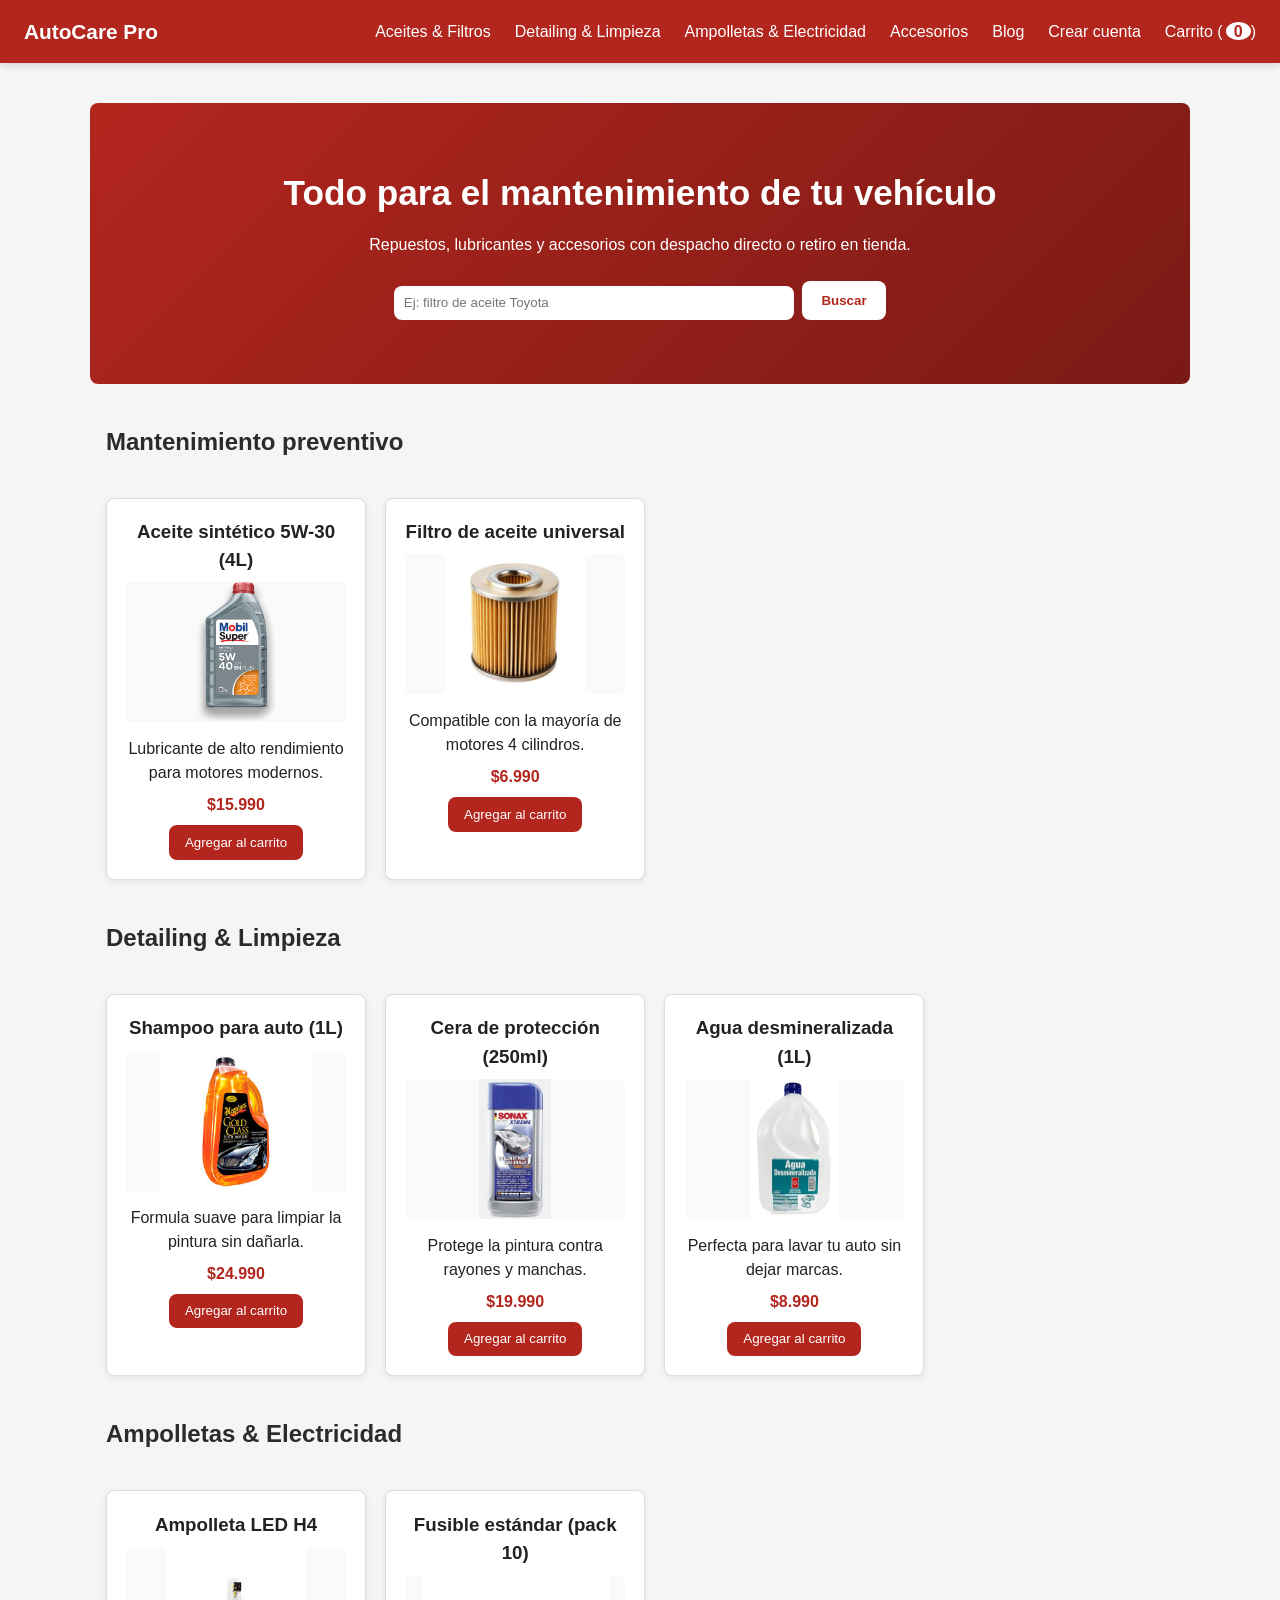
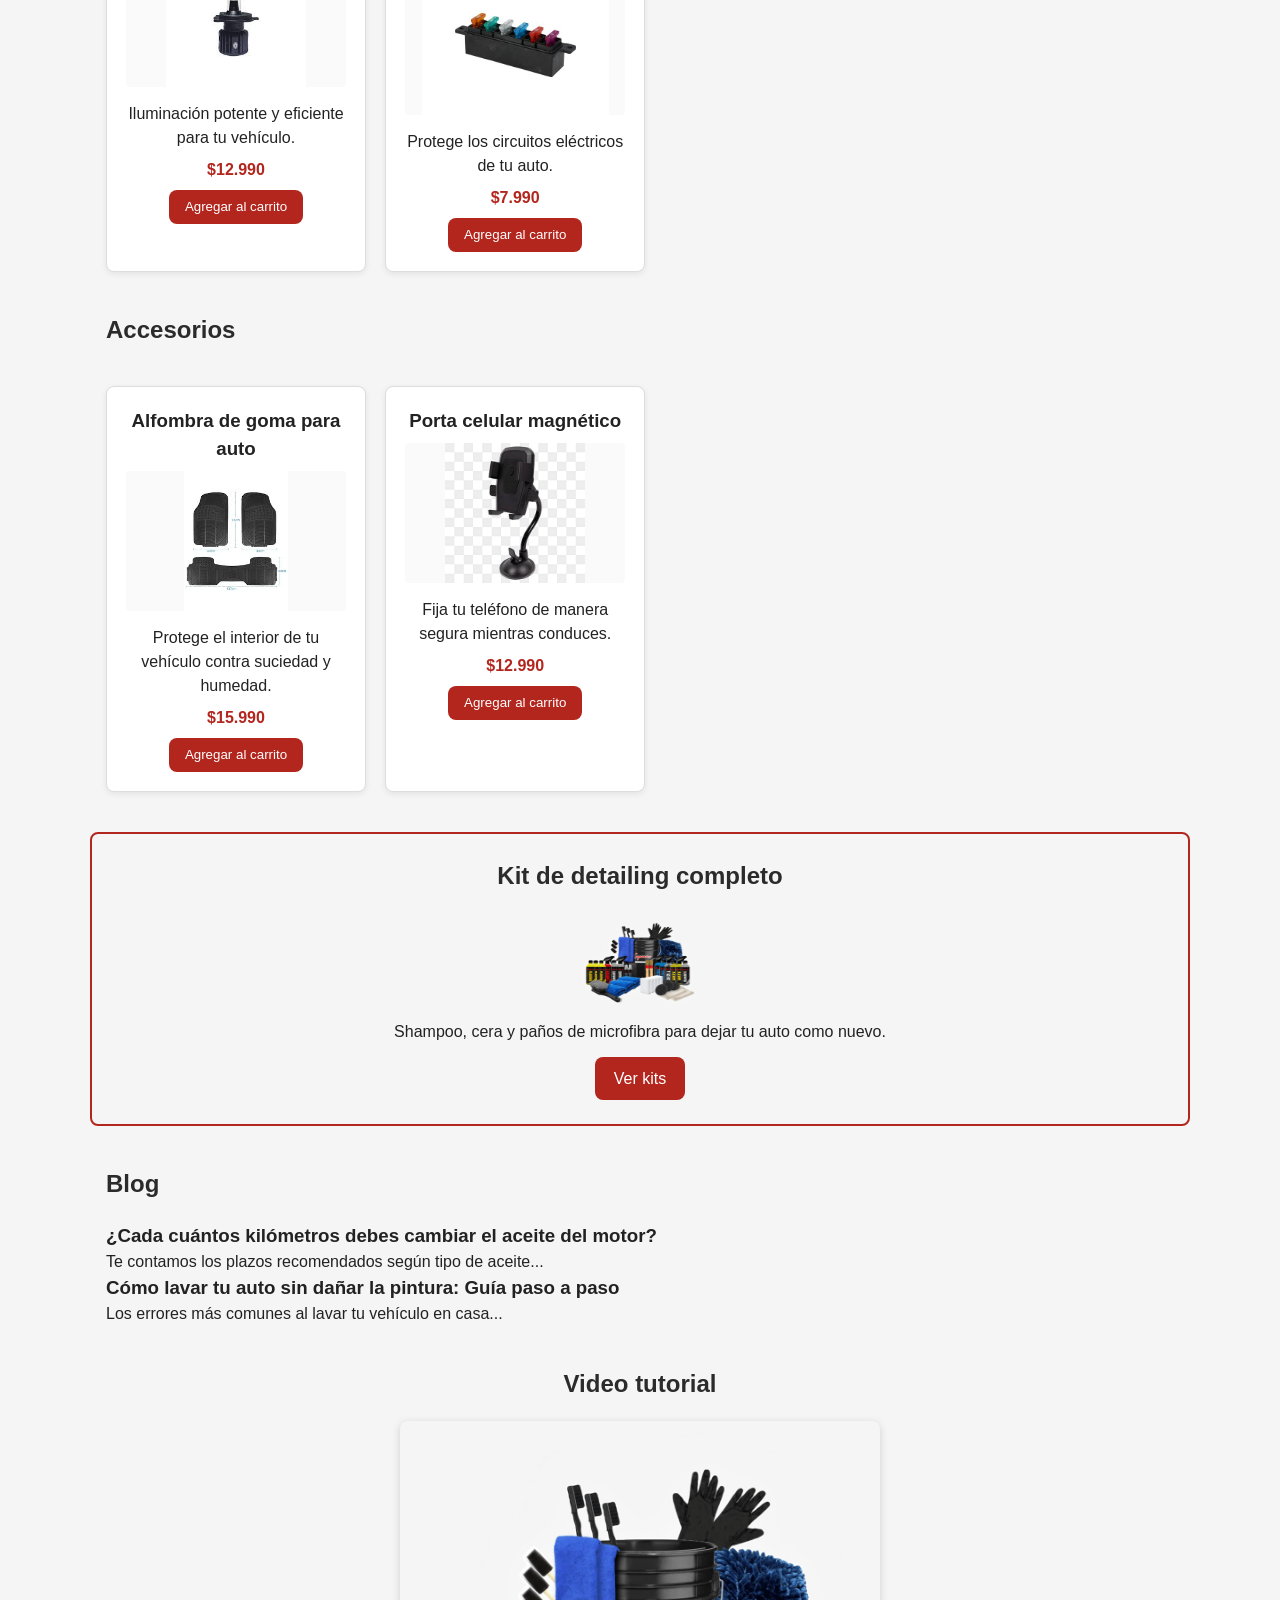
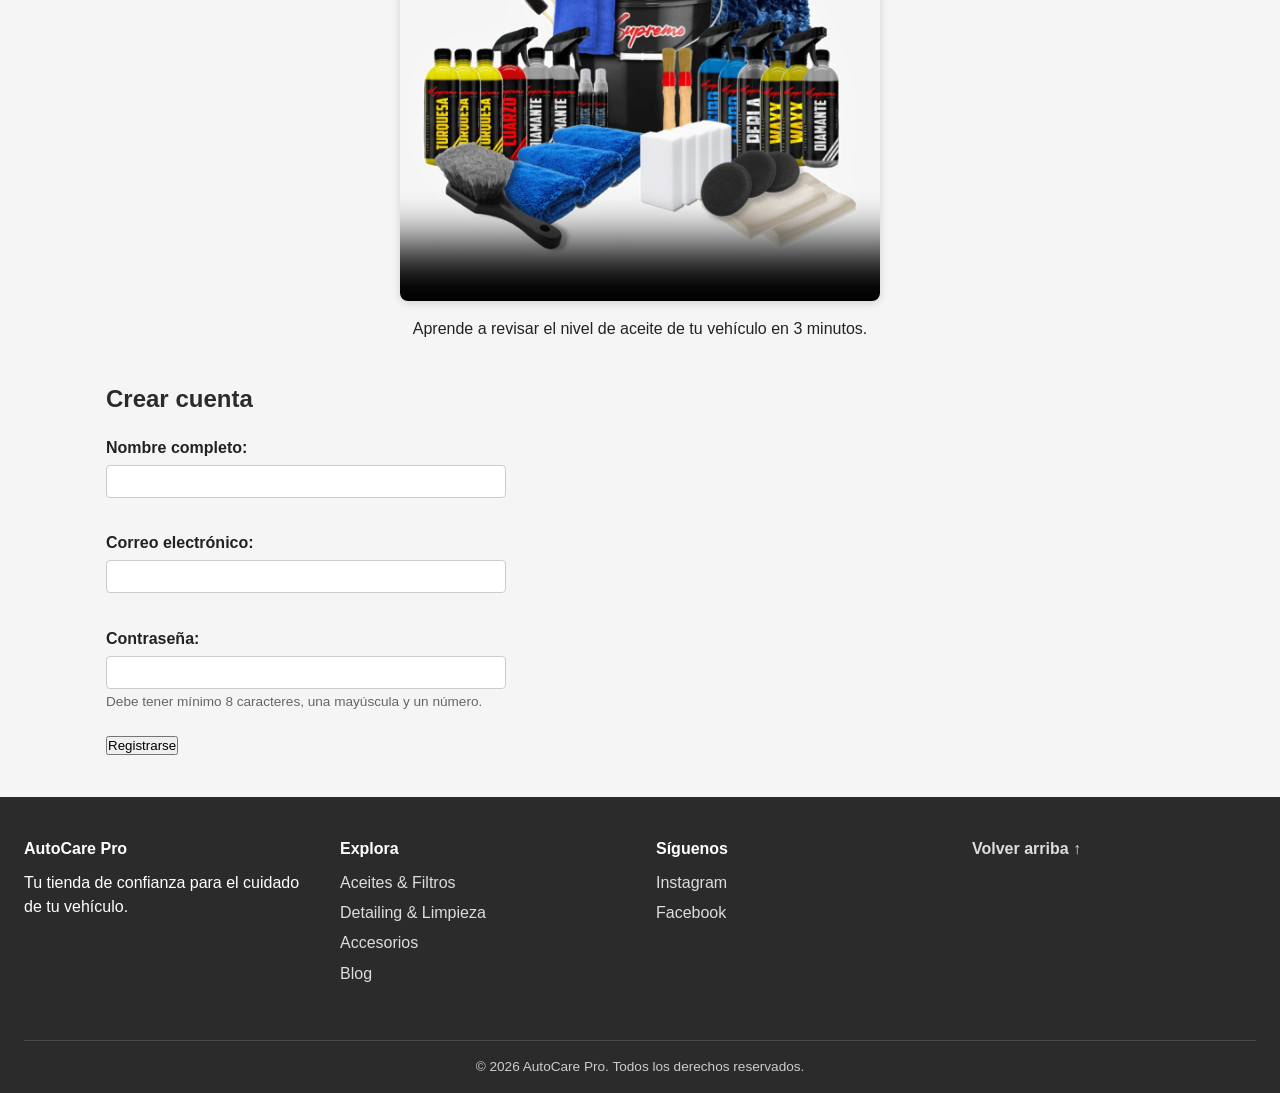
==== commit 4c149a37: "Elimina seccion de carrito obsoleta y corrige alineacion de titulos en grillas de producto" ====
--- a/index.html
+++ b/index.html
@@ -160,15 +160,6 @@
         Tu navegador no soporta la reproducción de este video.
       </video>
       <p>Aprende a revisar el nivel de aceite de tu vehículo en 3 minutos.</p>
-    </section>
-
-    <!--section: carrito de compras -->
-    <section id="carrito">
-      <h2>Tu carrito</h2>
-      <ul id="lista-carrito">
-        <li class="carrito-vacio">Aún no has agregado productos.</li>
-      </ul>
-      <p id="carrito-total">Total: $0</p>
     </section>
 
     <!--section: Registro-->
--- a/css/style.css
+++ b/css/style.css
@@ -71,6 +71,9 @@
   gap: 1.2rem;
   flex-wrap: wrap;
 }
+.grid-producto h2 {
+  flex-basis: 100%;
+}
  
 .producto {
   border: 1px solid #ddd;
